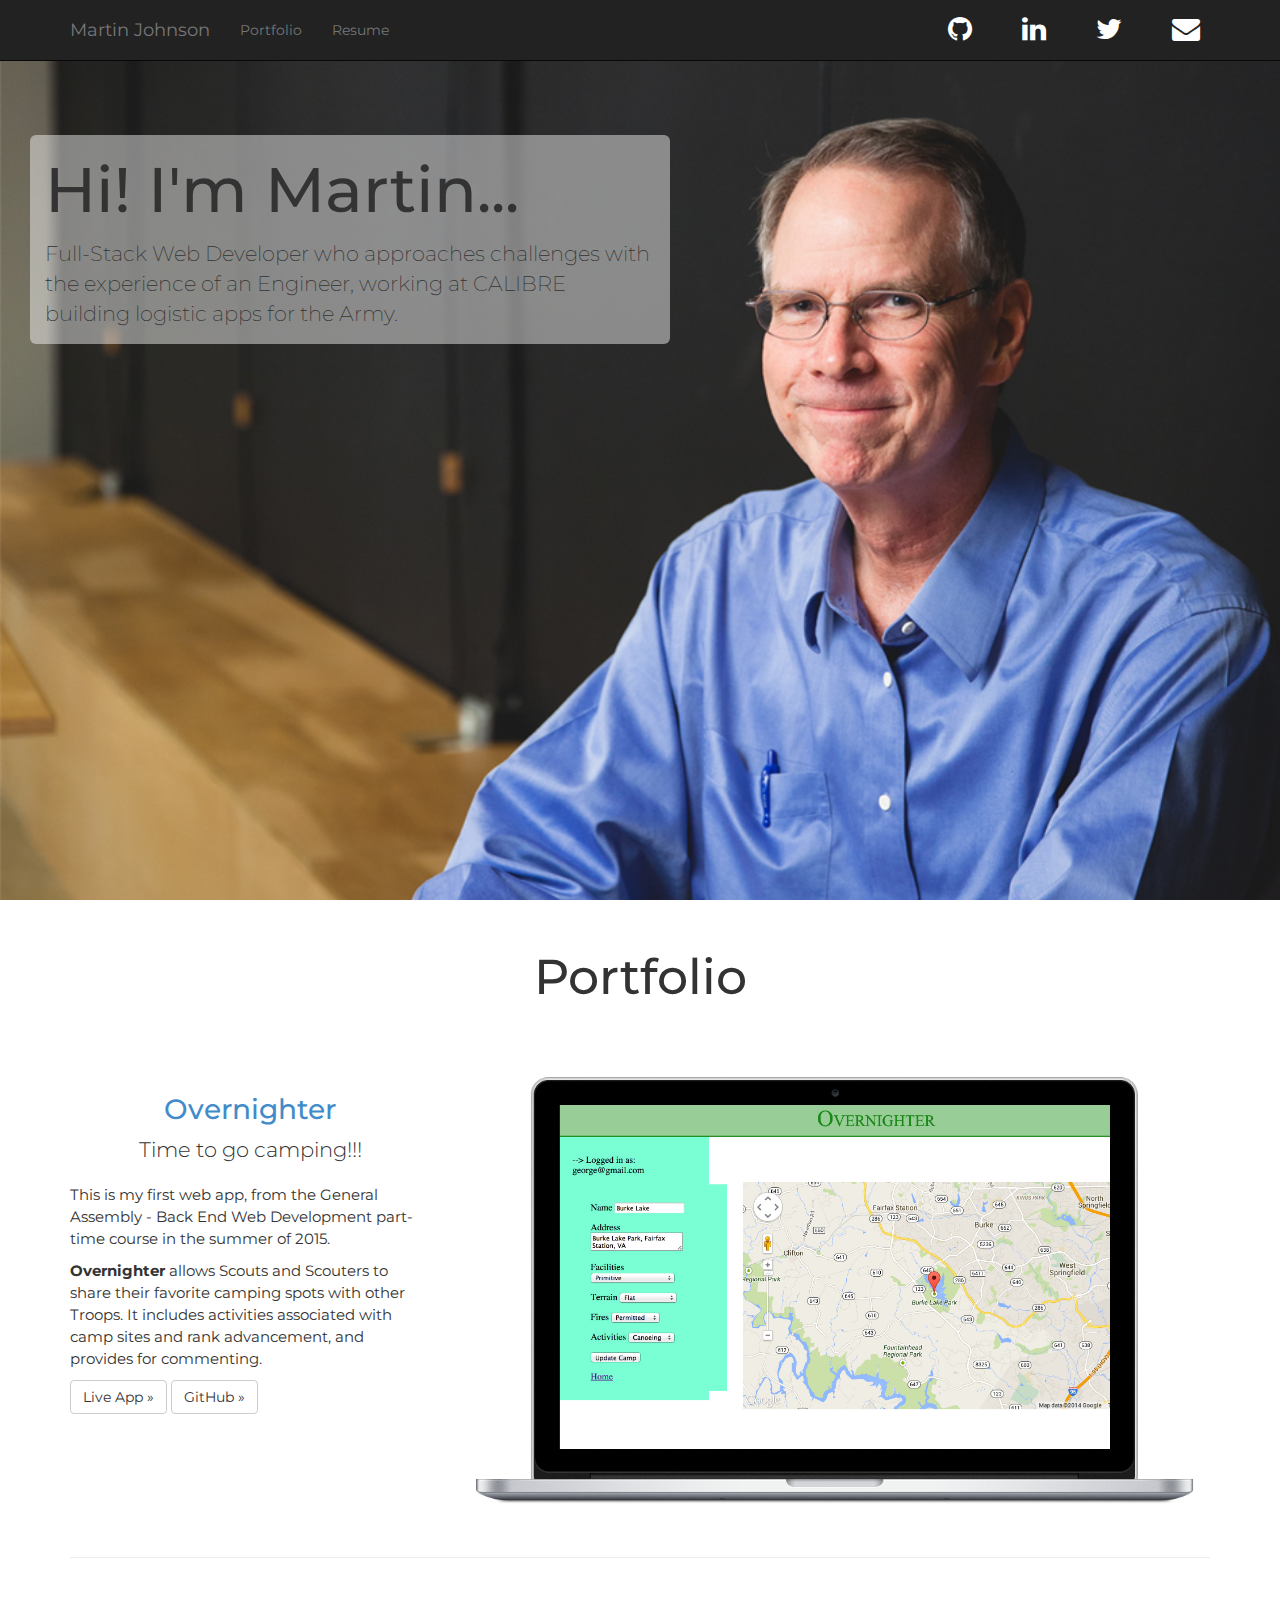
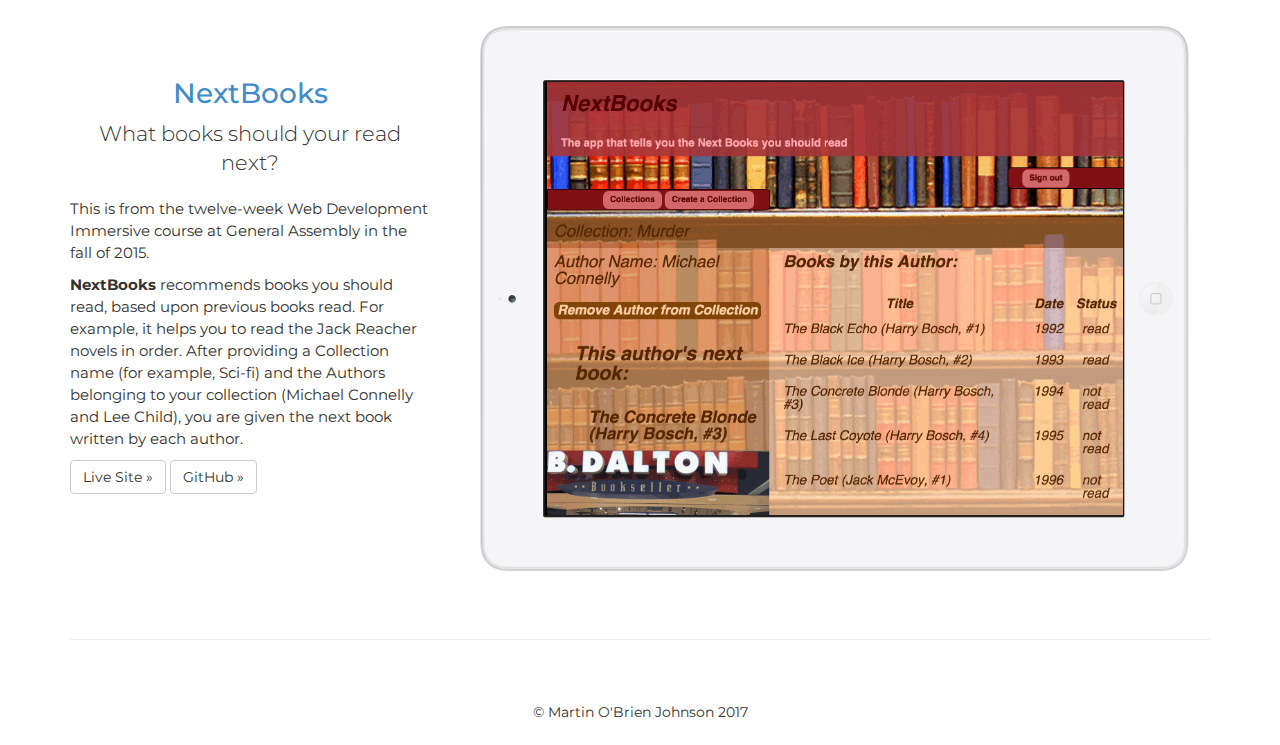
==== index.html @ ce0dc8b3 "Update resume and portfolio content" ====
<!DOCTYPE html>
<html lang="en">
  <head>
    <meta charset="utf-8">
    <meta http-equiv="X-UA-Compatible" content="IE=edge">
    <meta name="viewport" content="width=device-width, initial-scale=1">
    <meta name="description" content="">

    <title>Martin Johnson</title>
    <!-- Bootstrap core CSS -->
    <link href='https://fonts.googleapis.com/css?family=Montserrat' rel='stylesheet' type='text/css'>
    <link href="css/bootstrap.min.css" rel="stylesheet">
    <link href="css/style.css" rel="stylesheet">
    <link href="https://maxcdn.bootstrapcdn.com/font-awesome/4.1.0/css/font-awesome.min.css" rel="stylesheet">
    <!-- mfixx scalar graphics for icons -->
    <link rel="stylesheet" href="css/font-mfizz.css">
    <link rel="shortcut icon" href="favicon.ico">
    <!-- device-mockups to see renders on different devices -->
    <link rel="stylesheet" type="text/css" href="device-mockups/device-mockups.css" />
  </head>

  <body data-spy="scroll" data-target=".navbar">

    <!-- navbar  -->
    <div class="navbar navbar-inverse navbar-fixed-top" role="navigation">
      <div class="container">
        <div class="navbar-header">
          <button type="button" class="navbar-toggle" data-toggle="collapse" data-target=".navbar-collapse">
            <span class="sr-only">Toggle navigation</span>
            <span class="icon-bar"></span>
            <span class="icon-bar"></span>
          </button>
          <a data-scroll class="navbar-brand" href="#jumbotron">Martin Johnson</a>
        </div>

        <div class="navbar-collapse collapse">
          <ul class="nav navbar-nav portfolio-nav">
            <li><a data-scroll href="#portfolio">Portfolio</a></li>
            <li><a target="_blank" href="img/MartinJohnsonResume.pdf">Resume</a></li>
          </ul>

          <ul class="nav navbar-nav navbar-right">
            <li>
              <a class="contact-link" target="_blank" href="https://github.com/mobjohnson"><i class="fa fa-github fa-inverse fa-2x"></i></a>
            </li>
            <li>
              <a class="contact-link" target="_blank" href="https://www.linkedin.com/in/mobjohnson"><i class="fa fa-linkedin fa-inverse fa-2x"></i></a>
            </li>
            <li>
              <a class="contact-link" target="_blank" href="https://twitter.com/mobjohnson"><i class="fa fa-twitter fa-inverse fa-2x"></i></a>
            </li>
            <li>
              <a class="contact-link" href="mailto:mobjohnson@gmail.com"><i class="fa fa-envelope fa-inverse fa-2x"></i></a>
            </li>
          </ul>
        </div><!--/.navbar-collapse -->
      </div>
    </div>

    <!-- Large blurb at start -->
    <!-- full format version -->
    <div class="jumbotron" id="jumbotron">
      <div id="intro-text" class="brand-statement container">
        <h1>Hi! I'm Martin...</h1>
        <p></p>
        <p>
          Full-Stack Web Developer who approaches challenges with the experience of an Engineer, working at CALIBRE building logistic apps for the Army.
        </p>
      </div>
    </div>

    <!-- mobile version -->
    <div class="container mobile-header">
      <div class="row">
        <div class="col-md-12">
          <img src="img/MartinJohnson-0450.jpg" class="img-circle mobile-headshot">
          <p>
            Full-Stack Web Developer who approaches challenges with the experience of an Engineer, working at CALIBRE building logistic apps for the Army.
          </p>
        </div>
      </div>
    </div>

    <!-- portfolios -->
    <div class="container portfolio" id="portfolio" name="portfolio">
      <h2>Portfolio</h2>
        <br>
        <br>
      <!-- First Project -->
    <div class="row">
      <div class="col-md-4">
        <br>
        <h3><a target="_blank" href="https://limitless-mesa-2451.herokuapp.com">Overnighter</a></h3>
          <p class="lead">
            Time to go camping!!!
          </p>
          <div class="project-description">
            <p>
              This is my first web app, from the General Assembly - Back End Web Development part-time course in the summer of 2015.
            </p>
            <p>
              <strong>Overnighter</strong> allows Scouts and Scouters to share their favorite camping spots with other Troops. It includes activities associated with camp sites and rank advancement, and provides for commenting.
            </p>
          </div>
          <p>
            <a class="btn btn-default" target="_blank" href="https://limitless-mesa-2451.herokuapp.com" role="button">Live App &raquo;</a>
            <a class="btn btn-default" target="_blank" href="https://github.com/mobjohnson/Overnighter_app" role="button">GitHub &raquo;</a>
          </p>
      </div>

      <div class="col-md-8">
        <div class="device-mockup macbook overnighter">
            <div class="device">
                <div class="screen">
                </div>
            </div>
        </div>
      </div>
    </div>

    <br>
    <hr>
    <br>

    <!-- Second Project -->
 
    <div class="row">
      <div class="col-md-4">
        <br>
        <br>
        <br>
        <h3><a target="_blank" href="https://secure-shore-2618.herokuapp.com">NextBooks</a></h3>
          <p class="lead">
            What books should your read next?
          </p>
          <div class="project-description">
            <p>
              This is from the twelve-week Web Development Immersive course at General Assembly in the fall of 2015.
            </p>
            <p>
              <strong>NextBooks</strong> recommends books you should read, based upon previous books read. For example, it helps you to read the Jack Reacher novels in order. After providing a Collection name (for example, Sci-fi) and the Authors belonging to your collection (Michael Connelly and Lee Child), you are given the next book written by each author.
            </p>
          </div>
          <p>
            <a class="btn btn-default" target="_blank" href="https://secure-shore-2618.herokuapp.com" role="button">Live Site &raquo;</a>
            <a class="btn btn-default" target="_blank" href="https://github.com/mobjohnson/next-books" role="button">GitHub &raquo;</a>
          </p>
      </div>


      <!-- Blank -->
      <div class="col-md-2"></div>

      <div class="col-md-8">
        <div id="cafe-mapper" class="device-mockup ipad white landscape nextbooks">
            <div class="device">
                <div id="nextbooks-ipad" class="screen">
                </div>
            </div>
        </div>
      </div>
    </div>


    <br>
    <hr>
    <br>



    <!-- Sumter County GIS and Ruby for Good -->
    
    <!-- About Me -->


    <div>
      <footer>
        <p>&copy; Martin O'Brien Johnson 2017</p>
      </footer>
    </div><!--- /.container -->


    <!-- Bootstrap core JavaScript
    ================================================== -->
    <!-- Placed at the end of the document so the pages load faster -->
    <script src="https://ajax.googleapis.com/ajax/libs/jquery/1.11.1/jquery.min.js"></script>
    <script src="js/bootstrap.min.js"></script>
    <script src="js/smooth-scroll.min.js"></script>
    <script>smoothScroll.init();</script>

    <!-- Google Analytics script -->
    <script>
      (function(i,s,o,g,r,a,m){i['GoogleAnalyticsObject']=r;i[r]=i[r]||function(){
      (i[r].q=i[r].q||[]).push(arguments)},i[r].l=1*new Date();a=s.createElement(o),
      m=s.getElementsByTagName(o)[0];a.async=1;a.src=g;m.parentNode.insertBefore(a,m)
      })(window,document,'script','//www.google-analytics.com/analytics.js','ga');

      ga('create', 'UA-53240282-1', 'auto');
      ga('send', 'pageview');

      var seconds = 5000;
      var step = 0;
      var limit = 5;

    </script>
  </body>
</html>
---- css/style.css ----
body, html {
  height: 100%;
}

body {
  font-family: 'Montserrat', sans-serif;
  position: relative;
}

h2 {
  font-size: 3.5em;
  text-align: center;
}

h3 {
  font-size: 2em;
  text-align: center;
}

figcaption {
  text-align: center;
}

footer {
  margin: 2%;
  text-align: center;
}

.bio {
  font-size: 1.1em;
  padding: 5%;
}

.brand-statement {
  background-color: #fff;
  background-color: rgba(255,255,255,0.45);
  border-radius: 6px;
  position: absolute;
  top: 15%;
  width: 50%;
}

.col-md-4 img {
  display: block;
  margin: 0 auto;
  width: auto;
  height: 175px;
}

.currently-learning {
  opacity: 0.5;
  padding: 10%;
}

.portfolio .lead {
  text-align: center;
}

.project-description {
  font-size: 1.1em;
}

.congressional-macbook .screen {
  background-image: url("../img/congressional-macbook.png");
}

.mappetize-iphone .screen {
  background-image: url("../img/mappetize-iphone.jpg");
}

.mappetize-macbook .screen {
  background-image: url("../img/mappetize-macbook.jpg");
}

.nextbooks .screen {
  background-image: url("../img/nextbooks-ipad4.png");
}


.overnighter .screen {
  background-image: url("../img/overnighter-macbook.jpg");
}

.skills, .portfolio, .about-me {
  padding-top: 60px;
  margin-top: -60px;
}

.fa {
  margin: 0 10px;
}

.fa:hover{
  color: #4099ff;
}

.jumbotron {
  background-image: url("../img/martin-johnson-winner.png");
  /*background-position: right;

  width: 100%;
  background-repeat: no-repeat;
  float: right;*/
  /*left: 20%;*/
  background-size: cover;
  height: 100%;
}

.mobile-header {
  display: none;
}


.nav {
  padding: 0;
}

.navbar-brand, .portfolio-nav > li {
  margin: 5px 0;
}

.portfolio-pic {
  height: 250px;
  margin: 0 auto;
  width: 90%;
}

.portfolio-pic:hover {
  opacity: 0.85;
}

.screen {
  background-size: cover;
}

.skills {
  margin-bottom: 7%;
}

.skills .col-md-3 {
  text-align: center;
}

/* LANGUAGE ICONS */
.skills i{
  font-size: 10em;
}


@media all and (max-width: 600px) {
    .jumbotron {
        display: none;
    }

    .mobile-headshot {
      margin: 25% auto 10% auto;
      width: 90%;
    }

    .mobile-header {
      display: block;
      text-align: center;
    }

}
---- css/font-mfizz.css ----
/*
 * Font Mfizz v1.2
 * Copyright 2013 Mfizz Inc, Joe Lauer
 * MIT License
 *
 * Project: http://mfizz.com/oss/font-mfizz
 *
 * The font designed for technology and software geeks representing programming
 * languages, operating systems, software engineering, and technology. 
 *
 * Mfizz Inc
 * Web: http://mfizz.com/
 * Twitter: http://twitter.com/mfizz_inc
 * 
 * Joe Lauer
 * Web: http://lauer.bz/
 * Twitter: http://twitter.com/jjlauer
 */

@font-face {
  font-family: "FontMfizz";
  src: url("font-mfizz.eot");
  src: url("font-mfizz.eot?#iefix") format("embedded-opentype"),
       url("font-mfizz.woff") format("woff"),
       url("font-mfizz.ttf") format("truetype"),
       url("font-mfizz.svg#font-mfizz") format("svg");
  font-weight: normal;
  font-style: normal;
}

.icon-microscope:before,
.icon-cplusplus:before,
.icon-wireless:before,
.icon-fire-alt:before,
.icon-mobile-device:before,
.icon-objc:before,
.icon-redhat:before,
.icon-freebsd:before,
.icon-heroku:before,
.icon-python:before,
.icon-java:before,
.icon-satellite:before,
.icon-debian:before,
.icon-grails:before,
.icon-c:before,
.icon-postgres:before,
.icon-database-alt2:before,
.icon-raspberrypi:before,
.icon-nginx:before,
.icon-ruby-on-rails:before,
.icon-redis:before,
.icon-scala:before,
.icon-gnome:before,
.icon-perl:before,
.icon-mysql:before,
.icon-fedora:before,
.icon-ghost:before,
.icon-google:before,
.icon-netbsd:before,
.icon-aws:before,
.icon-bomb:before,
.icon-looking:before,
.icon-ruby:before,
.icon-mysql-alt:before,
.icon-playframework-alt:before,
.icon-osx:before,
.icon-database:before,
.icon-database-alt:before,
.icon-shell:before,
.icon-script:before,
.icon-antenna:before,
.icon-coffee-bean:before,
.icon-scala-alt:before,
.icon-platter:before,
.icon-java-duke:before,
.icon-iphone:before,
.icon-script-alt:before,
.icon-google-alt:before,
.icon-haskell:before,
.icon-mariadb:before,
.icon-phone-retro:before,
.icon-phone-alt:before,
.icon-csharp:before,
.icon-php:before,
.icon-postgres-alt:before,
.icon-html:before,
.icon-mfizz:before,
.icon-apache:before,
.icon-hadoop:before,
.icon-ruby-on-rails-alt:before,
.icon-mobile-phone-broadcast:before,
.icon-css:before,
.icon-playframework:before,
.icon-clojure:before,
.icon-mobile-phone-alt:before,
.icon-suse:before,
.icon-java-bold:before,
.icon-nginx-alt:before,
.icon-nginx-alt2:before,
.icon-linux-mint:before,
.icon-dreamhost:before,
.icon-blackberry:before,
.icon-javascript:before,
.icon-ubuntu:before,
.icon-php-alt:before,
.icon-centos:before,
.icon-nodejs:before,
.icon-splatter:before,
.icon-3dprint:before,
.icon-line-graph:before,
.icon-cassandra:before,
.icon-solaris:before,
.icon-jetty:before,
.icon-tomcat:before,
.icon-oracle:before,
.icon-oracle-alt:before,
.icon-mssql:before,
.icon-google-developers:before,
.icon-google-code:before,
.icon-kde:before,
.icon-grails-alt:before {
  font-family: "FontMfizz";
  font-style: normal;
  font-weight: normal;
  font-variant: normal;
  text-transform: none;
  line-height: 1;
  -webkit-font-smoothing: antialiased;
  display: inline-block;
  text-decoration: inherit;
}

.icon-microscope:before { content: "\f100"; }
.icon-cplusplus:before { content: "\f101"; }
.icon-wireless:before { content: "\f102"; }
.icon-fire-alt:before { content: "\f103"; }
.icon-mobile-device:before { content: "\f104"; }
.icon-objc:before { content: "\f105"; }
.icon-redhat:before { content: "\f106"; }
.icon-freebsd:before { content: "\f107"; }
.icon-heroku:before { content: "\f108"; }
.icon-python:before { content: "\f109"; }
.icon-java:before { content: "\f10a"; }
.icon-satellite:before { content: "\f10b"; }
.icon-debian:before { content: "\f10c"; }
.icon-grails:before { content: "\f10d"; }
.icon-c:before { content: "\f10e"; }
.icon-postgres:before { content: "\f10f"; }
.icon-database-alt2:before { content: "\f110"; }
.icon-raspberrypi:before { content: "\f111"; }
.icon-nginx:before { content: "\f112"; }
.icon-ruby-on-rails:before { content: "\f113"; }
.icon-redis:before { content: "\f114"; }
.icon-scala:before { content: "\f115"; }
.icon-gnome:before { content: "\f116"; }
.icon-perl:before { content: "\f117"; }
.icon-mysql:before { content: "\f118"; }
.icon-fedora:before { content: "\f119"; }
.icon-ghost:before { content: "\f11a"; }
.icon-google:before { content: "\f11b"; }
.icon-netbsd:before { content: "\f11c"; }
.icon-aws:before { content: "\f11d"; }
.icon-bomb:before { content: "\f11e"; }
.icon-looking:before { content: "\f11f"; }
.icon-ruby:before { content: "\f120"; }
.icon-mysql-alt:before { content: "\f121"; }
.icon-playframework-alt:before { content: "\f122"; }
.icon-osx:before { content: "\f123"; }
.icon-database:before { content: "\f124"; }
.icon-database-alt:before { content: "\f125"; }
.icon-shell:before { content: "\f126"; }
.icon-script:before { content: "\f127"; }
.icon-antenna:before { content: "\f128"; }
.icon-coffee-bean:before { content: "\f129"; }
.icon-scala-alt:before { content: "\f12a"; }
.icon-platter:before { content: "\f12b"; }
.icon-java-duke:before { content: "\f12c"; }
.icon-iphone:before { content: "\f12d"; }
.icon-script-alt:before { content: "\f12e"; }
.icon-google-alt:before { content: "\f12f"; }
.icon-haskell:before { content: "\f130"; }
.icon-mariadb:before { content: "\f131"; }
.icon-phone-retro:before { content: "\f132"; }
.icon-phone-alt:before { content: "\f133"; }
.icon-csharp:before { content: "\f134"; }
.icon-php:before { content: "\f135"; }
.icon-postgres-alt:before { content: "\f136"; }
.icon-html:before { content: "\f137"; }
.icon-mfizz:before { content: "\f138"; }
.icon-apache:before { content: "\f139"; }
.icon-hadoop:before { content: "\f13a"; }
.icon-ruby-on-rails-alt:before { content: "\f13b"; }
.icon-mobile-phone-broadcast:before { content: "\f13c"; }
.icon-css:before { content: "\f13d"; }
.icon-playframework:before { content: "\f13e"; }
.icon-clojure:before { content: "\f13f"; }
.icon-mobile-phone-alt:before { content: "\f140"; }
.icon-suse:before { content: "\f141"; }
.icon-java-bold:before { content: "\f142"; }
.icon-nginx-alt:before { content: "\f143"; }
.icon-nginx-alt2:before { content: "\f144"; }
.icon-linux-mint:before { content: "\f145"; }
.icon-dreamhost:before { content: "\f146"; }
.icon-blackberry:before { content: "\f147"; }
.icon-javascript:before { content: "\f148"; }
.icon-ubuntu:before { content: "\f149"; }
.icon-php-alt:before { content: "\f14a"; }
.icon-centos:before { content: "\f14b"; }
.icon-nodejs:before { content: "\f14c"; }
.icon-splatter:before { content: "\f14d"; }
.icon-3dprint:before { content: "\f14e"; }
.icon-line-graph:before { content: "\f14f"; }
.icon-cassandra:before { content: "\f150"; }
.icon-solaris:before { content: "\f151"; }
.icon-jetty:before { content: "\f152"; }
.icon-tomcat:before { content: "\f153"; }
.icon-oracle:before { content: "\f154"; }
.icon-oracle-alt:before { content: "\f155"; }
.icon-mssql:before { content: "\f156"; }
.icon-google-developers:before { content: "\f157"; }
.icon-google-code:before { content: "\f158"; }
.icon-kde:before { content: "\f159"; }
.icon-grails-alt:before { content: "\f15a"; }

/* These classes only added to fix FontFamily to display FontMfizz during debug/inspection */
.icon-osx,
.icon-bomb,
.icon-mobile-phone-broadcast,
.icon-objc,
.icon-nginx-alt2,
.icon-mysql,
.icon-phone-retro,
.icon-netbsd,
.icon-mobile-device,
.icon-ruby-on-rails,
.icon-phone-alt,
.icon-line-graph,
.icon-postgres,
.icon-playframework,
.icon-python,
.icon-ruby-on-rails-alt,
.icon-nginx,
.icon-database-alt2,
.icon-google-alt,
.icon-microscope,
.icon-blackberry,
.icon-dreamhost,
.icon-google,
.icon-centos,
.icon-kde,
.icon-csharp,
.icon-scala,
.icon-redis,
.icon-looking,
.icon-database-alt,
.icon-javascript,
.icon-postgres-alt,
.icon-linux-mint,
.icon-ubuntu,
.icon-apache,
.icon-script-alt,
.icon-mssql,
.icon-c,
.icon-gnome,
.icon-java-duke,
.icon-scala-alt,
.icon-clojure,
.icon-oracle-alt,
.icon-redhat,
.icon-haskell,
.icon-3dprint,
.icon-mariadb,
.icon-java,
.icon-script,
.icon-cplusplus,
.icon-jetty,
.icon-perl,
.icon-heroku,
.icon-nginx-alt,
.icon-iphone,
.icon-splatter,
.icon-shell,
.icon-mysql-alt,
.icon-wireless,
.icon-ruby,
.icon-playframework-alt,
.icon-raspberrypi,
.icon-suse,
.icon-nodejs,
.icon-java-bold,
.icon-google-developers,
.icon-mobile-phone-alt,
.icon-grails-alt,
.icon-coffee-bean,
.icon-cassandra,
.icon-google-code,
.icon-fedora,
.icon-antenna,
.icon-hadoop,
.icon-solaris,
.icon-html,
.icon-css,
.icon-satellite,
.icon-aws,
.icon-mfizz,
.icon-php,
.icon-debian,
.icon-ghost,
.icon-php-alt,
.icon-tomcat,
.icon-database,
.icon-grails,
.icon-freebsd,
.icon-oracle,
.icon-fire-alt,
.icon-platter{
  font-family: "FontMfizz";
}
---- device-mockups/device-mockups.css ----
/*
 *	HTML5 Device Mockups
 *
 *	By:
 *		Tomi Hiltunen
 *		tomi@mitakuuluu.fi
 *		http://fi.linkedin.com/in/tomihiltunen/
 *		
 *		Angelos Arnis
 *		http://fi.linkedin.com/in/angelosarnis/
 *
 *	Inluded in this package:
 *		- iPhone5 (black/white, portrait/landscape)
 *		- iPad2 (black/white, portrait/landscape)
 *		- iMac
 *		- MacBook Pro (retina model)
 *		- Nexus 7
 *		- Lumia 920
 *		- Microsoft Surface
 *		- Galaxy S3
 */

 /* GENERAL STYLE */

.device-mockup {
	position: relative;
	width: 100%;
	padding-bottom: 61.775701%;
}

	.device-mockup > .device {
		position: absolute;
		top: 0; bottom: 0; left: 0; right: 0;
		width: 100%; height: 100%;
		background-size: 100% 100%;
		background-repeat: no-repeat;
		background-image: url("macbook/macbook.png");
	}

		.device-mockup > .device > .screen {
			position: absolute;
			top:    11.0438729%;
			bottom: 14.6747352%;
			left:   13.364486%;
			right:  13.364486%;
			overflow: hidden;
		}

		.device-mockup > .device > .button {
			position: absolute;
			top: 0; left: 0;
			display: none;
			overflow: hidden;
			border-radius: 100%;
			-webkit-border-radius: 100%;
			-moz-border-radius: 100%;
			cursor: pointer;
		}
                

/* DEVICES */


/* iMac */
.device-mockup.imac {
	padding-bottom: 81.230769%;
}

.device-mockup.imac > .device {
	background-image: url("imac/imac.png");
}

.device-mockup.imac > .device > .screen {
	top: 8.20707071%; bottom: 31.6919192%; left: 6.61538462%; right: 6.61538462%;
}


/* MacBook Pro */
.device-mockup.macbook {
	padding-bottom: 61.775701%;
}

.device-mockup.macbook > .device {
	background-image: url("macbook/macbook.png");
}

.device-mockup.macbook > .device > .screen {
	top: 11.0438729%; bottom: 14.6747352%; left: 13.364486%; right: 13.364486%;
}


/* iPhone5 */
.device-mockup.iphone5,
.device-mockup.iphone5.portrait {
	padding-bottom: 200.477897%;
}

.device-mockup.iphone5.landscape {
	padding-bottom: 49.9701136%;
}

.device-mockup.iphone5 > .device,
.device-mockup.iphone5.black > .device,
.device-mockup.iphone5.portrait.black > .device {
	background-image: url("iphone5/iphone5_port_black.png");
}

.device-mockup.iphone5.landscape > .device,
.device-mockup.iphone5.landscape.black > .device {
	background-image: url("iphone5/iphone5_land_black.png");
}

.device-mockup.iphone5.white > .device,
.device-mockup.iphone5.portrait.white > .device {
	background-image: url("iphone5/iphone5_port_white.png");
}

.device-mockup.iphone5.landscape.white > .device {
	background-image: url("iphone5/iphone5_land_white.png");
}

.device-mockup.iphone5 > .device > .screen,
.device-mockup.iphone5.portrait > .device > .screen {
	top: 16.28%; bottom: 16.28%; left: 11.77%; right: 11.77%;
}

.device-mockup.iphone5.landscape > .device > .screen {
	top: 11.722488%; bottom: 11.722488%; left: 16.0191273%; right: 16.0191273%;
}

.device-mockup.iphone5 > .device > .button,
.device-mockup.iphone5.portrait > .device > .button {
	display: block;
	top: 86.3%; bottom: 5.5%; left:  42%; right: 42%;
}

.device-mockup.iphone5.landscape > .device > .button {
	display: block;
	top: 42%; bottom: 42%; left:  86.4%; right: 5.1%;
}


/* iPad */
.device-mockup.ipad,
.device-mockup.ipad.portrait {
	padding-bottom: 128.406276%;
}

.device-mockup.ipad.landscape {
	padding-bottom: 79.9086758%;
}

.device-mockup.ipad > .device,
.device-mockup.ipad.black > .device,
.device-mockup.ipad.portrait.black > .device {
	background-image: url("ipad/ipad_port_black.png");
}

.device-mockup.ipad.white > .device,
.device-mockup.ipad.portrait.white > .device {
	background-image: url("ipad/ipad_port_white.png");
}

.device-mockup.ipad.landscape > .device,
.device-mockup.ipad.landscape.black > .device {
	background-image: url("ipad/ipad_land_black.png");
}

.device-mockup.ipad.landscape.white > .device {
	background-image: url("ipad/ipad_land_white.png");
}

.device-mockup.ipad > .device > .screen,
.device-mockup.ipad.portrait > .device > .screen {
	top: 12.025723%; bottom: 12.154341%; left: 13.45995%; right: 13.45995%;
}

.device-mockup.ipad.landscape > .device > .screen {
	top: 13.87755102%; bottom: 13.87755102%; left: 11.5459883%; right: 11.5459883%;
}

.device-mockup.ipad > .device > .button,
.device-mockup.ipad.portrait > .device > .button {
	display: block;
	top: 90.2%; bottom: 5.5%; left: 47.3%; right: 47.3%;
}

.device-mockup.ipad.landscape > .device > .button {
	display: block;
	top: 47.3%; bottom: 47.3%; left: 90.8%; right: 4.9%;
}


/* Galaxy S3 */
.device-mockup.s3,
.device-mockup.s3.portrait {
	padding-bottom: 178.787879%;
}

.device-mockup.s3.landscape {
	padding-bottom: 55.9322034%;
}

.device-mockup.s3 > .device,
.device-mockup.s3.black > .device,
.device-mockup.s3.portrait.black > .device {
	background-image: url("galaxy_s3/s3_port_black.png");
}

.device-mockup.s3.landscape > .device,
.device-mockup.s3.landscape.black > .device {
	background-image: url("galaxy_s3/s3_land_black.png");
}

.device-mockup.s3.white > .device,
.device-mockup.s3.portrait.white > .device {
	background-image: url("galaxy_s3/s3_port_white.png");
}

.device-mockup.s3.landscape.white > .device {
	background-image: url("galaxy_s3/s3_land_white.png");
}

.device-mockup.s3 > .device > .screen,
.device-mockup.s3.portrait > .device > .screen {
	top: 12.3728814%; bottom: 15.5367232%; left: 13.8383838%; right: 13.8383838%;
}

.device-mockup.s3.landscape > .device > .screen {
	top: 13.8383838%; bottom: 13.8383838%; left: 12.3728814%; right: 15.5367232%;
}


/* Lumia 920 */
.device-mockup.lumia920,
.device-mockup.lumia920.portrait {
	padding-bottom: 172.796353%;
}

.device-mockup.lumia920.landscape {
	padding-bottom: 56.3330381%;
}

.device-mockup.lumia920 > .device,
.device-mockup.lumia920.portrait > .device {
	background-image: url("lumia920/lumia920_port.png");
}

.device-mockup.lumia920.landscape > .device {
	background-image: url("lumia920/lumia920_land.png");
}
.device-mockup.lumia920 > .device > .screen,
.device-mockup.lumia920.portrait > .device > .screen {
	top: 10.6420405%; bottom: 18.9973615%; left: 13.5258359%; right: 13.5258359%;
}

.device-mockup.lumia920.landscape > .device > .screen {
	top: 12.2641509%; bottom: 12.2641509%; left: 10.5403012%; right: 18.6005314%;
}


/* Nexus 7 */
.device-mockup.nexus7,
.device-mockup.nexus7.portrait {
	padding-bottom: 156.521739%;
}

.device-mockup.nexus7.landscape {
	padding-bottom: 63.6678201%;
}

.device-mockup.nexus7 > .device,
.device-mockup.nexus7.portrait > .device {
	background-image: url("nexus7/nexus7_port.png");
}

.device-mockup.nexus7.landscape > .device {
	background-image: url("nexus7/nexus7_land.png");
}

.device-mockup.nexus7 > .device > .screen,
.device-mockup.nexus7.portrait > .device > .screen {
	top: 13.1365741%; bottom: 12.7893519%; left: 13.7681159%; right: 13.7681159%;
}

.device-mockup.nexus7.landscape > .device > .screen {
	top: 13.7681159%; bottom: 13.7681159%; left: 13.0911188%; right: 13.0911188%;
}


/* Microsoft Surface */
.device-mockup.surface,
.device-mockup.surface.landscape {
	padding-bottom: 64.7584973%;
}

.device-mockup.surface > .device,
.device-mockup.surface.landscape > .device {
	background-image: url("surface/surface.png");
}

.device-mockup.surface > .device > .screen,
.device-mockup.surface.landscape > .device > .screen {
	top: 14.5488029%; bottom: 14.9171271%; left: 9.36195587%; right: 9.36195587%;
}
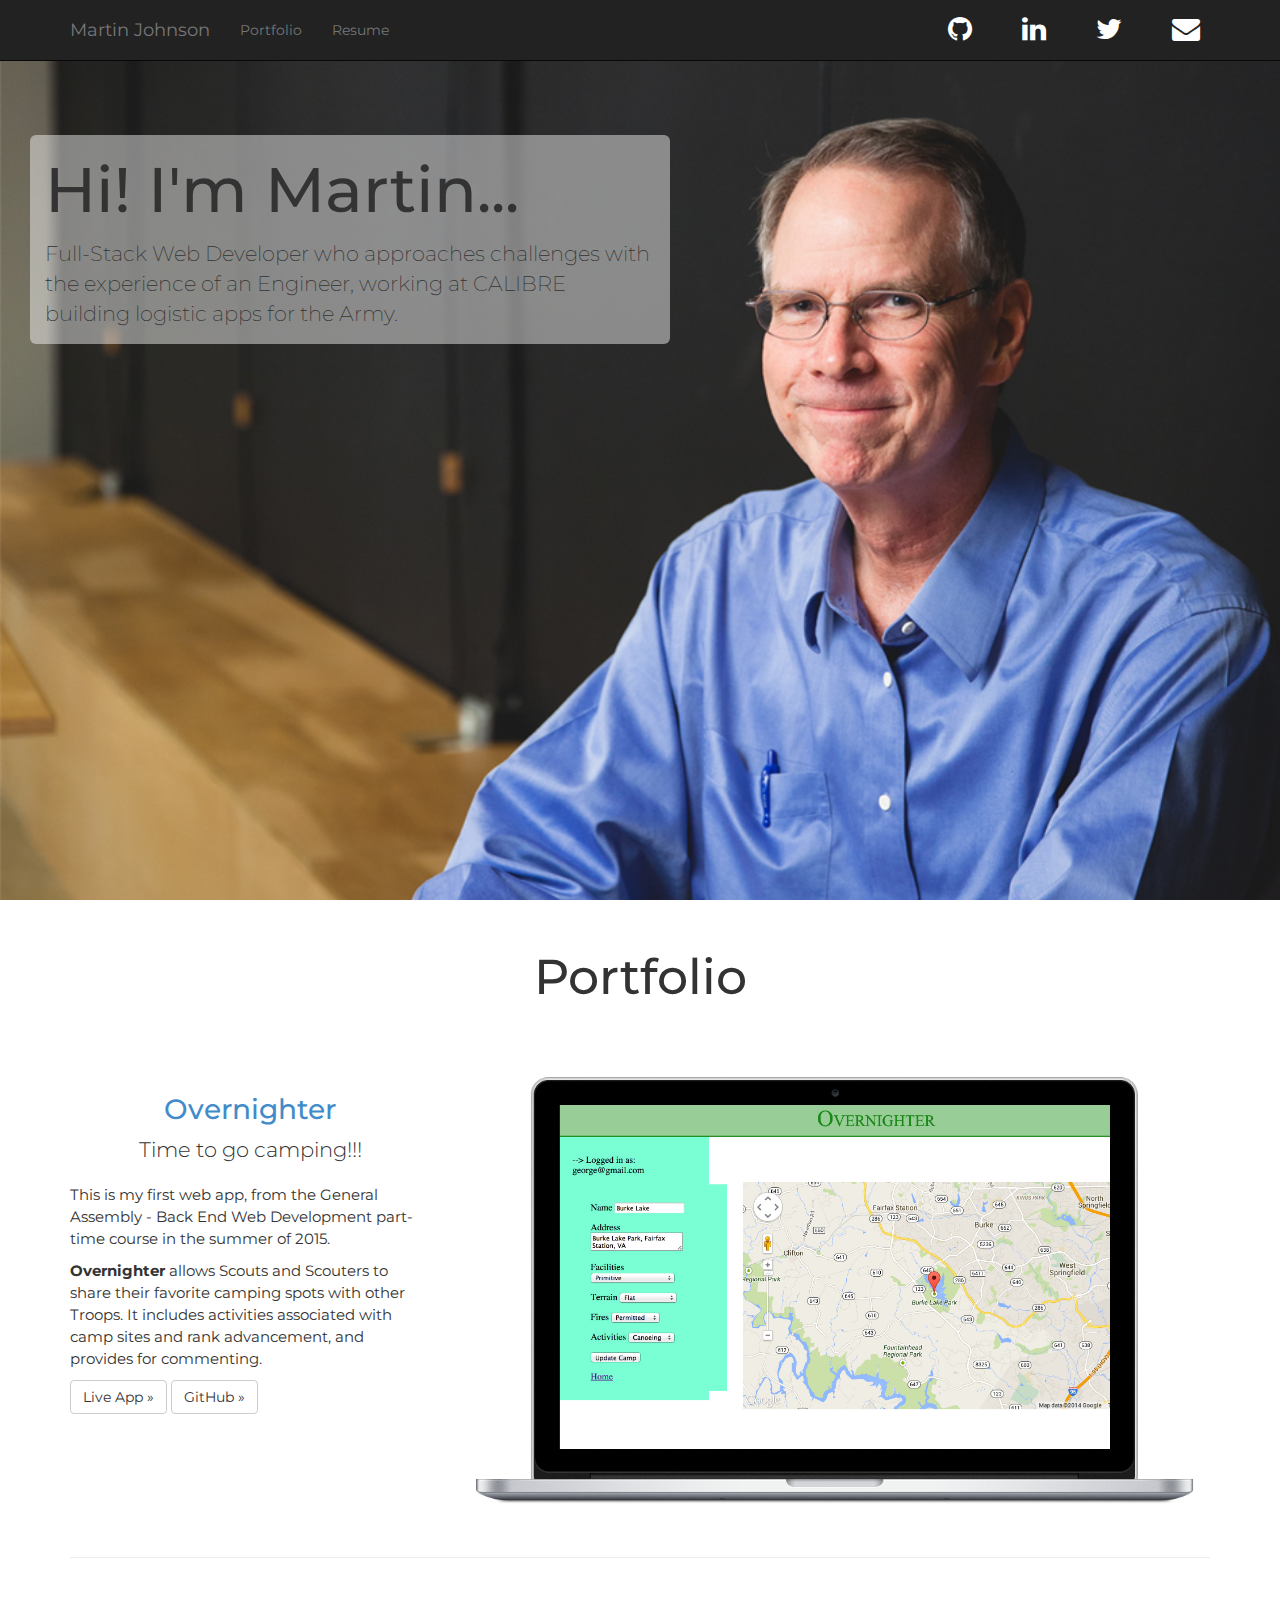
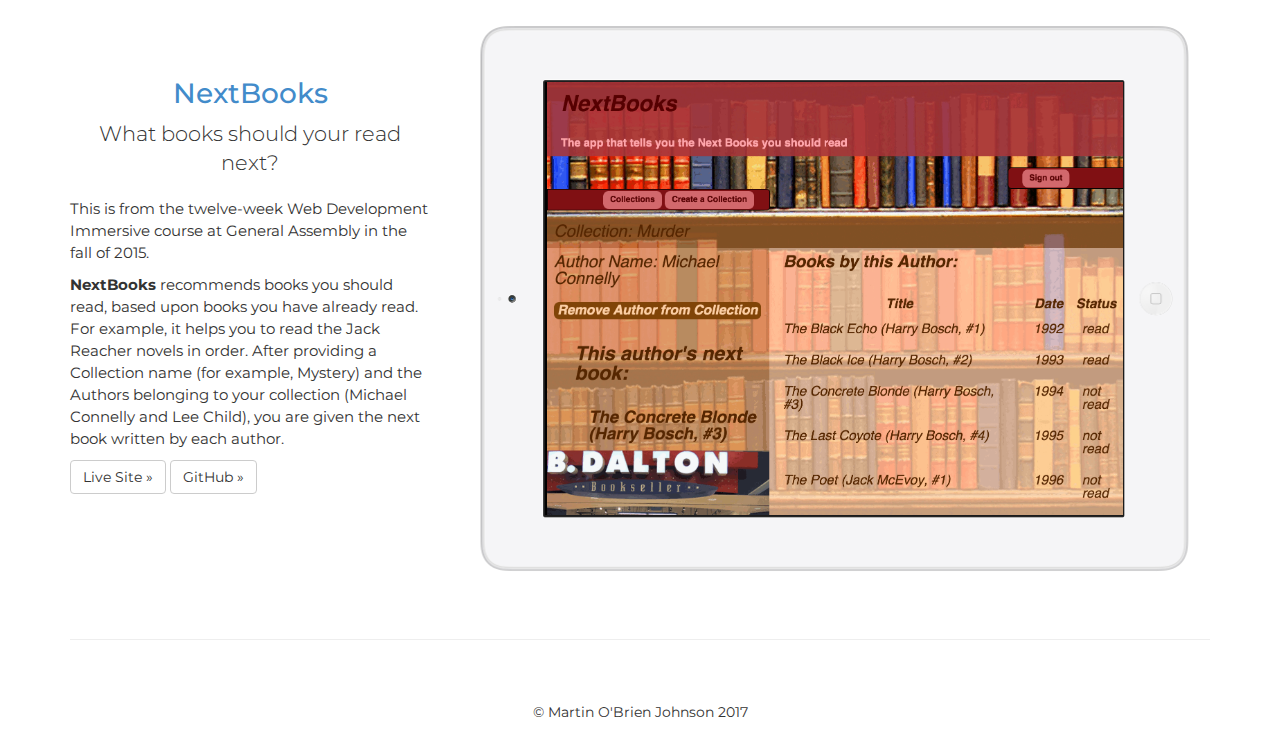
==== commit 15859007: "Update Nextbooks description" ====
--- a/index.html
+++ b/index.html
@@ -139,7 +139,7 @@
               This is from the twelve-week Web Development Immersive course at General Assembly in the fall of 2015.
             </p>
             <p>
-              <strong>NextBooks</strong> recommends books you should read, based upon previous books read. For example, it helps you to read the Jack Reacher novels in order. After providing a Collection name (for example, Sci-fi) and the Authors belonging to your collection (Michael Connelly and Lee Child), you are given the next book written by each author.
+              <strong>NextBooks</strong> recommends books you should read, based upon books you have already read. For example, it helps you to read the Jack Reacher novels in order. After providing a Collection name (for example, Mystery) and the Authors belonging to your collection (Michael Connelly and Lee Child), you are given the next book written by each author.
             </p>
           </div>
           <p>
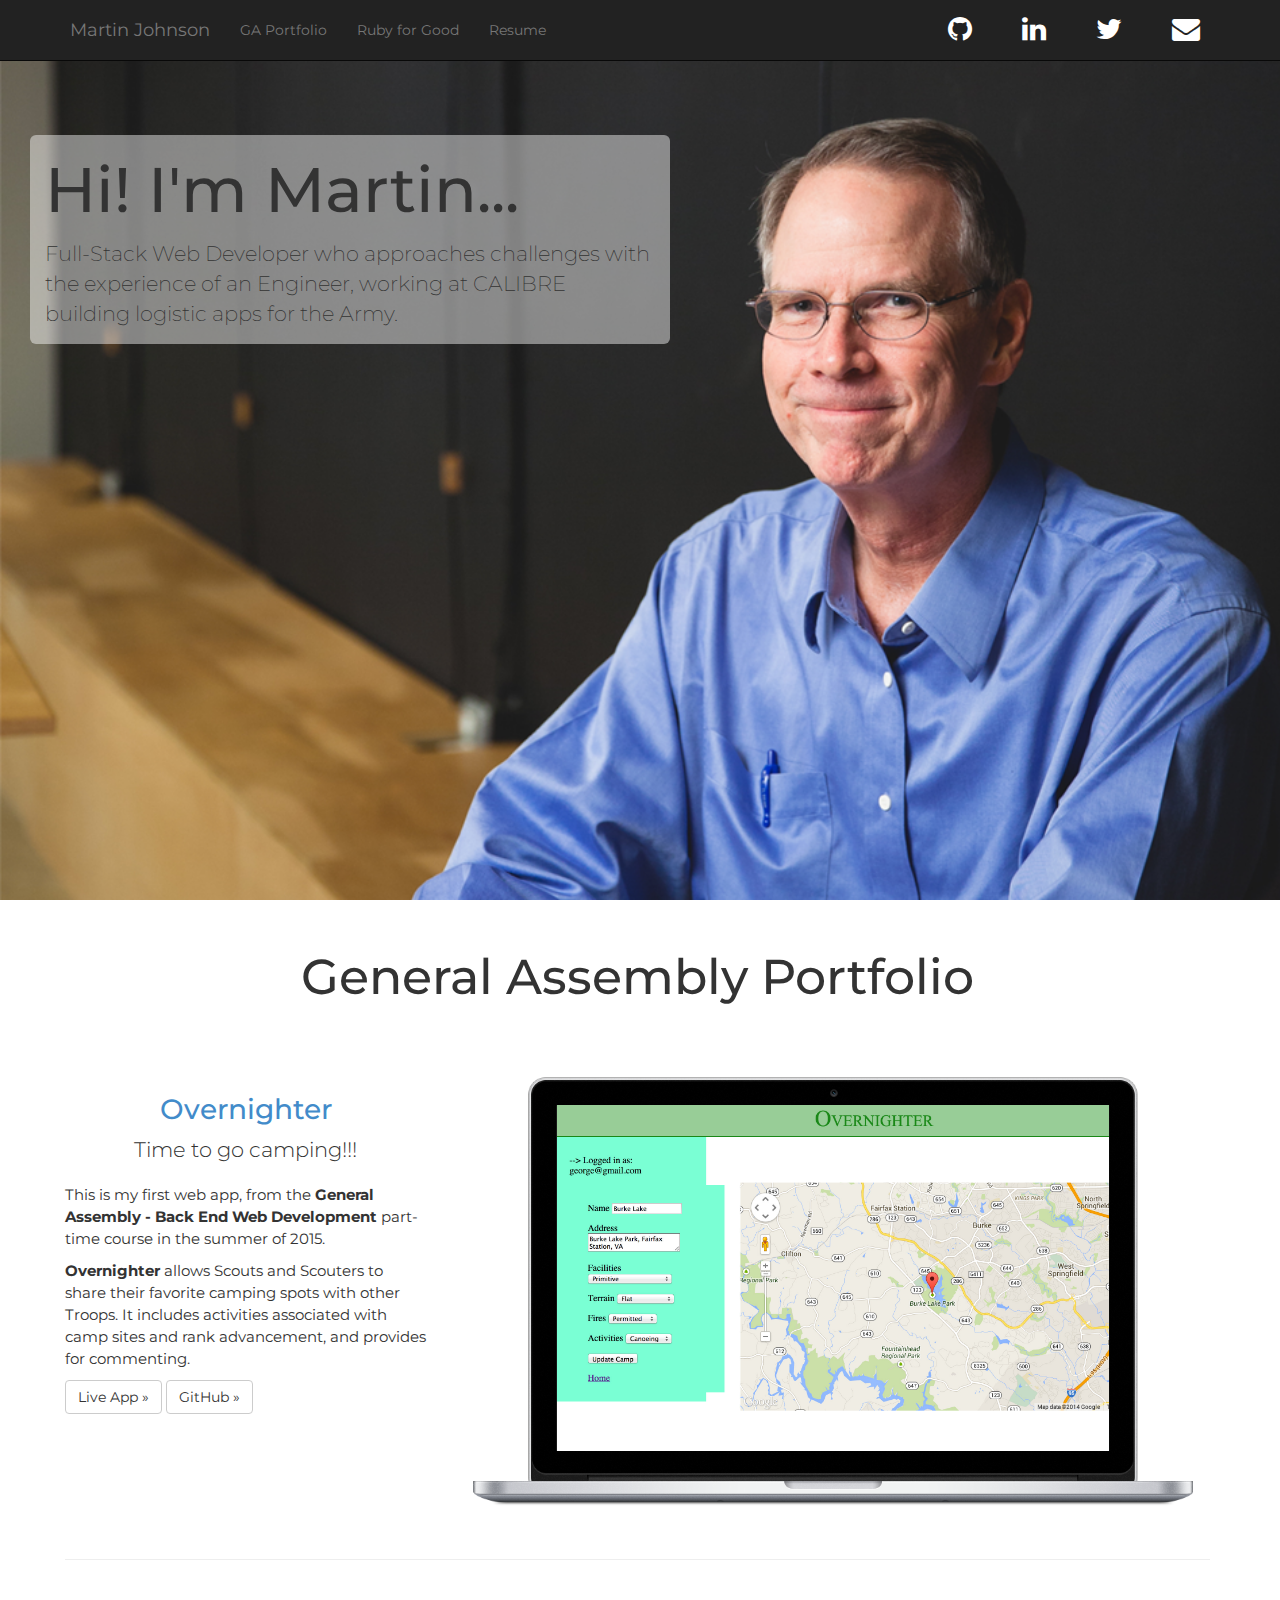
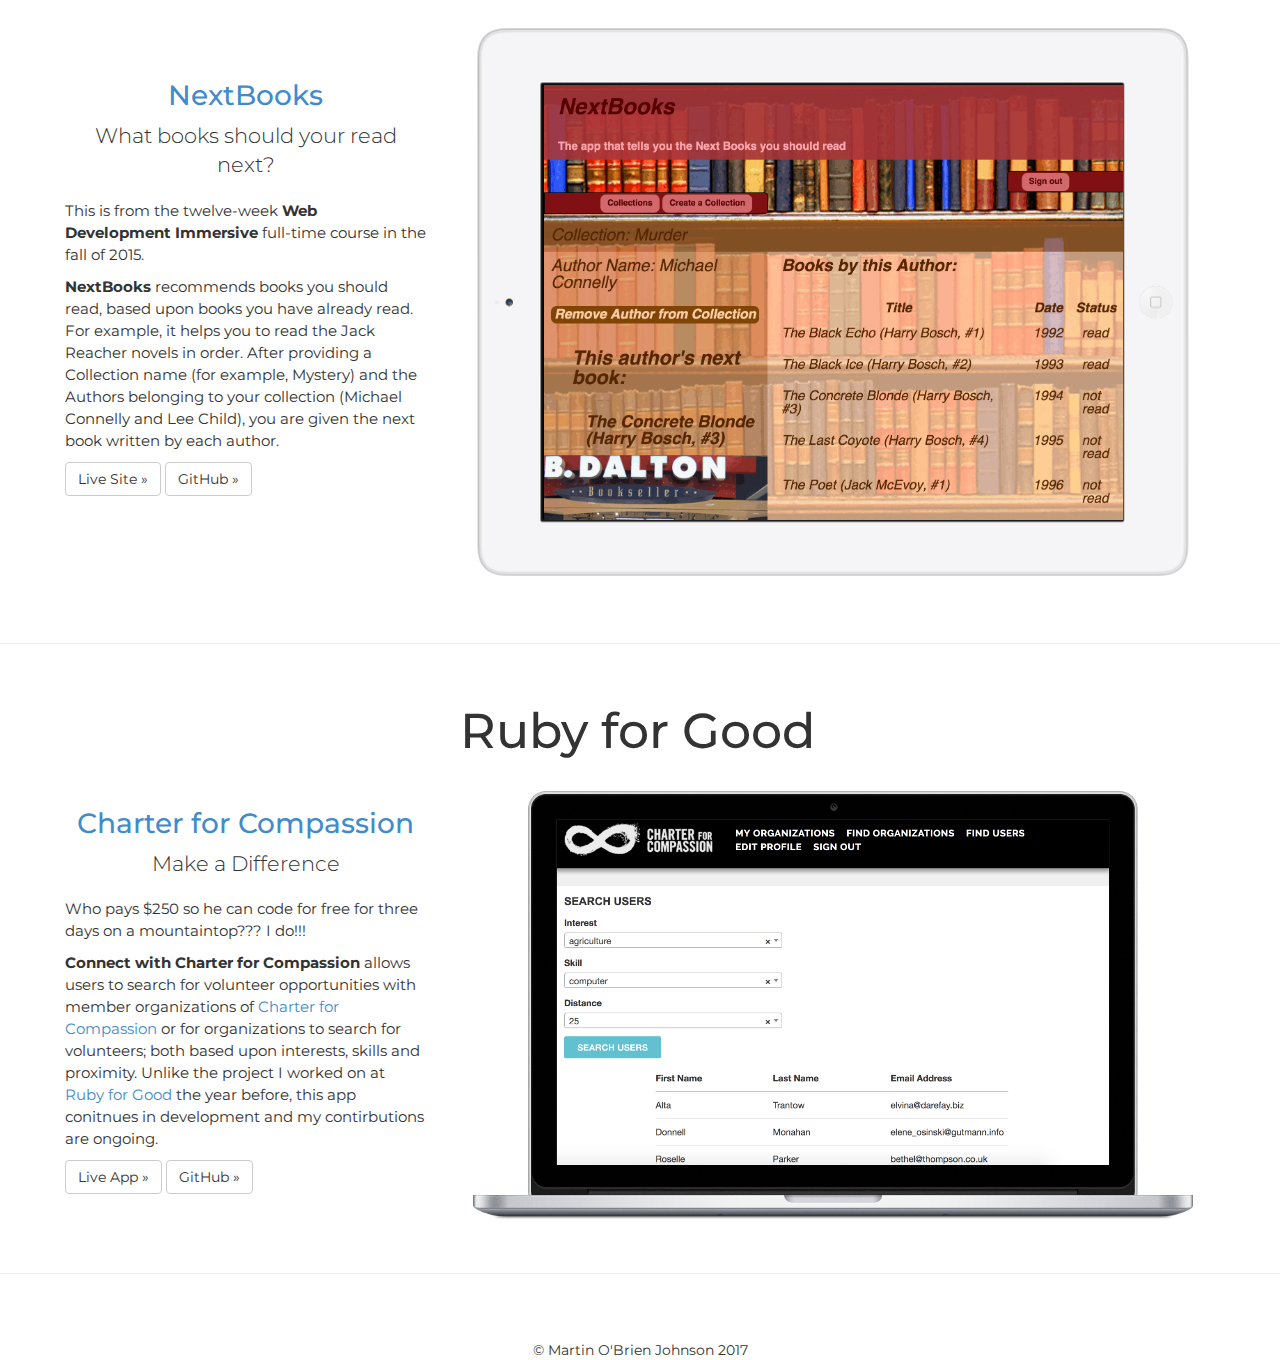
==== commit 479d0664: "Add Ruby For Good" ====
--- a/index.html
+++ b/index.html
@@ -36,7 +36,8 @@
 
         <div class="navbar-collapse collapse">
           <ul class="nav navbar-nav portfolio-nav">
-            <li><a data-scroll href="#portfolio">Portfolio</a></li>
+            <li><a data-scroll href="#portfolio">GA Portfolio</a></li>
+            <li><a data-scroll href="#ruby-for-good">Ruby for Good</a></li>
             <li><a target="_blank" href="img/MartinJohnsonResume.pdf">Resume</a></li>
           </ul>
 
@@ -82,86 +83,127 @@
       </div>
     </div>
 
-    <!-- portfolios -->
+    <!-- GA portfolio -->
     <div class="container portfolio" id="portfolio" name="portfolio">
-      <h2>Portfolio</h2>
-        <br>
-        <br>
-      <!-- First Project -->
-    <div class="row">
-      <div class="col-md-4">
-        <br>
-        <h3><a target="_blank" href="https://limitless-mesa-2451.herokuapp.com">Overnighter</a></h3>
-          <p class="lead">
-            Time to go camping!!!
-          </p>
-          <div class="project-description">
+      <h2>General Assembly Portfolio</h2>
+      <br>
+      <br>
+        <!-- First Project -->
+      <div class="row">
+        <div class="col-md-4">
+          <br>
+          <h3><a target="_blank" href="https://limitless-mesa-2451.herokuapp.com">Overnighter</a></h3>
+            <p class="lead">
+              Time to go camping!!!
+            </p>
+            <div class="project-description">
+              <p>
+                This is my first web app, from the <strong>General Assembly - Back End Web Development</strong> part-time course in the summer of 2015.
+              </p>
+              <p>
+                <strong>Overnighter</strong> allows Scouts and Scouters to share their favorite camping spots with other Troops. It includes activities associated with camp sites and rank advancement, and provides for commenting.
+              </p>
+            </div>
             <p>
-              This is my first web app, from the General Assembly - Back End Web Development part-time course in the summer of 2015.
-            </p>
+              <a class="btn btn-default" target="_blank" href="https://limitless-mesa-2451.herokuapp.com" role="button">Live App &raquo;</a>
+              <a class="btn btn-default" target="_blank" href="https://github.com/mobjohnson/Overnighter_app" role="button">GitHub &raquo;</a>
+            </p>
+        </div>
+
+        <div class="col-md-8">
+          <div class="device-mockup macbook overnighter">
+              <div class="device">
+                  <div class="screen">
+                  </div>
+              </div>
+          </div>
+        </div>
+      </div>
+
+      <br>
+      <hr>
+      <br>
+
+      <!-- Second Project -->
+   
+      <div class="row">
+        <div class="col-md-4">
+          <br>
+          <br>
+          <br>
+          <h3><a target="_blank" href="https://secure-shore-2618.herokuapp.com">NextBooks</a></h3>
+            <p class="lead">
+              What books should your read next?
+            </p>
+            <div class="project-description">
+              <p>
+                This is from the twelve-week <strong>Web Development Immersive</strong> full-time course in the fall of 2015.
+              </p>
+              <p>
+                <strong>NextBooks</strong> recommends books you should read, based upon books you have already read. For example, it helps you to read the Jack Reacher novels in order. After providing a Collection name (for example, Mystery) and the Authors belonging to your collection (Michael Connelly and Lee Child), you are given the next book written by each author.
+              </p>
+            </div>
             <p>
-              <strong>Overnighter</strong> allows Scouts and Scouters to share their favorite camping spots with other Troops. It includes activities associated with camp sites and rank advancement, and provides for commenting.
-            </p>
+              <a class="btn btn-default" target="_blank" href="https://secure-shore-2618.herokuapp.com" role="button">Live Site &raquo;</a>
+              <a class="btn btn-default" target="_blank" href="https://github.com/mobjohnson/next-books" role="button">GitHub &raquo;</a>
+            </p>
+        </div>
+
+
+        <!-- Blank -->
+        <div class="col-md-2"></div>
+
+        <div class="col-md-8">
+          <div id="cafe-mapper" class="device-mockup ipad white landscape nextbooks">
+              <div class="device">
+                  <div id="nextbooks-ipad" class="screen">
+                  </div>
+              </div>
           </div>
-          <p>
-            <a class="btn btn-default" target="_blank" href="https://limitless-mesa-2451.herokuapp.com" role="button">Live App &raquo;</a>
-            <a class="btn btn-default" target="_blank" href="https://github.com/mobjohnson/Overnighter_app" role="button">GitHub &raquo;</a>
-          </p>
-      </div>
-
-      <div class="col-md-8">
-        <div class="device-mockup macbook overnighter">
-            <div class="device">
-                <div class="screen">
-                </div>
+        </div>
+      </div>
+    </div>
+
+    <br>
+    <hr>
+    <br>
+
+    <!-- Ruby for Good -->
+    <div class="container portfolio" id="ruby-for-good" name="ruby-for-good">
+      <h2>Ruby for Good</h2>
+      
+        <!-- Charter fo Compassion -->
+      <div class="row">
+        <div class="col-md-4">
+          <br>
+          <h3><a target="_blank" href="https://limitless-mesa-2451.herokuapp.com">Charter for Compassion</a></h3>
+            <p class="lead">
+              Make a Difference
+            </p>
+            <div class="project-description">
+              <p>
+                Who pays $250 so he can code for free for three days on a mountaintop??? I do!!!
+              </p>
+              <p>
+                <strong>Connect with Charter for Compassion</strong> allows users to search for volunteer opportunities with member organizations of <a href="https://charterforcompassion.org/">Charter for Compassion</a> or for organizations to search for volunteers; both based upon interests, skills and proximity. Unlike the project I worked on at <a href="rubyforgood.org">Ruby for Good</a> the year before, this app conitnues in development and my contirbutions are ongoing.
+              </p>
             </div>
-        </div>
-      </div>
-    </div>
-
-    <br>
-    <hr>
-    <br>
-
-    <!-- Second Project -->
- 
-    <div class="row">
-      <div class="col-md-4">
-        <br>
-        <br>
-        <br>
-        <h3><a target="_blank" href="https://secure-shore-2618.herokuapp.com">NextBooks</a></h3>
-          <p class="lead">
-            What books should your read next?
-          </p>
-          <div class="project-description">
             <p>
-              This is from the twelve-week Web Development Immersive course at General Assembly in the fall of 2015.
-            </p>
-            <p>
-              <strong>NextBooks</strong> recommends books you should read, based upon books you have already read. For example, it helps you to read the Jack Reacher novels in order. After providing a Collection name (for example, Mystery) and the Authors belonging to your collection (Michael Connelly and Lee Child), you are given the next book written by each author.
-            </p>
+              <a class="btn btn-default" target="_blank" href="https://cfc-members.cfapps.io/" role="button">Live App &raquo;</a>
+              <a class="btn btn-default" target="_blank" href="https://github.com/rubyforgood/CharterForCompassion" role="button">GitHub &raquo;</a>
+            </p>
+        </div>
+
+        <div class="col-md-8">
+          <div class="device-mockup macbook charter">
+              <div class="device">
+                  <div class="screen">
+                  </div>
+              </div>
           </div>
-          <p>
-            <a class="btn btn-default" target="_blank" href="https://secure-shore-2618.herokuapp.com" role="button">Live Site &raquo;</a>
-            <a class="btn btn-default" target="_blank" href="https://github.com/mobjohnson/next-books" role="button">GitHub &raquo;</a>
-          </p>
-      </div>
-
-
-      <!-- Blank -->
-      <div class="col-md-2"></div>
-
-      <div class="col-md-8">
-        <div id="cafe-mapper" class="device-mockup ipad white landscape nextbooks">
-            <div class="device">
-                <div id="nextbooks-ipad" class="screen">
-                </div>
-            </div>
-        </div>
-      </div>
-    </div>
-
+        </div>
+      </div>
+    </div>
 
     <br>
     <hr>
--- a/css/style.css
+++ b/css/style.css
@@ -59,7 +59,7 @@
 .project-description {
   font-size: 1.1em;
 }
-
+/*
 .congressional-macbook .screen {
   background-image: url("../img/congressional-macbook.png");
 }
@@ -71,18 +71,22 @@
 .mappetize-macbook .screen {
   background-image: url("../img/mappetize-macbook.jpg");
 }
-
+*/
 .nextbooks .screen {
   background-image: url("../img/nextbooks-ipad4.png");
 }
-
 
 .overnighter .screen {
   background-image: url("../img/overnighter-macbook.jpg");
 }
 
-.skills, .portfolio, .about-me {
+.charter .screen {
+  background-image: url("../img/charter-macbook.png");
+}
+
+.skills, .portfolio, .ruby-for-good, .about-me {
   padding-top: 60px;
+  padding-left: 10px;
   margin-top: -60px;
 }
 
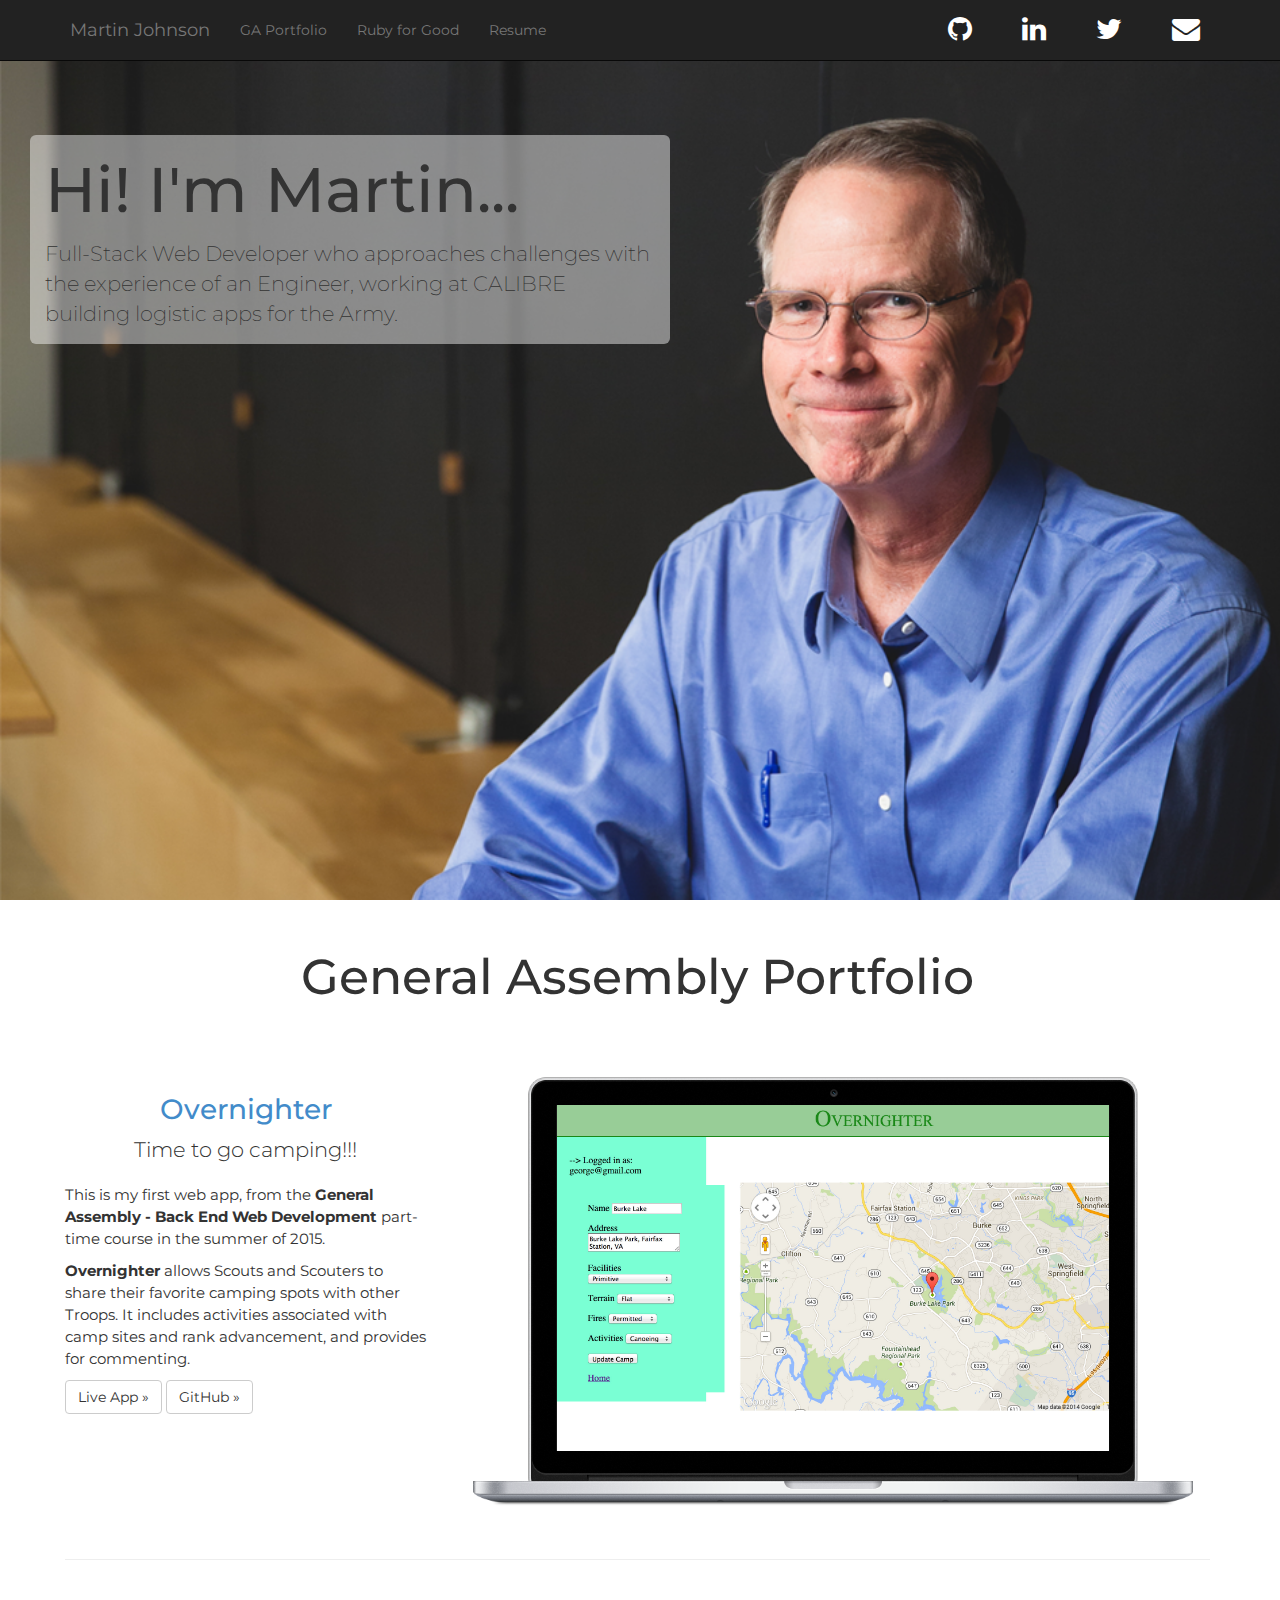
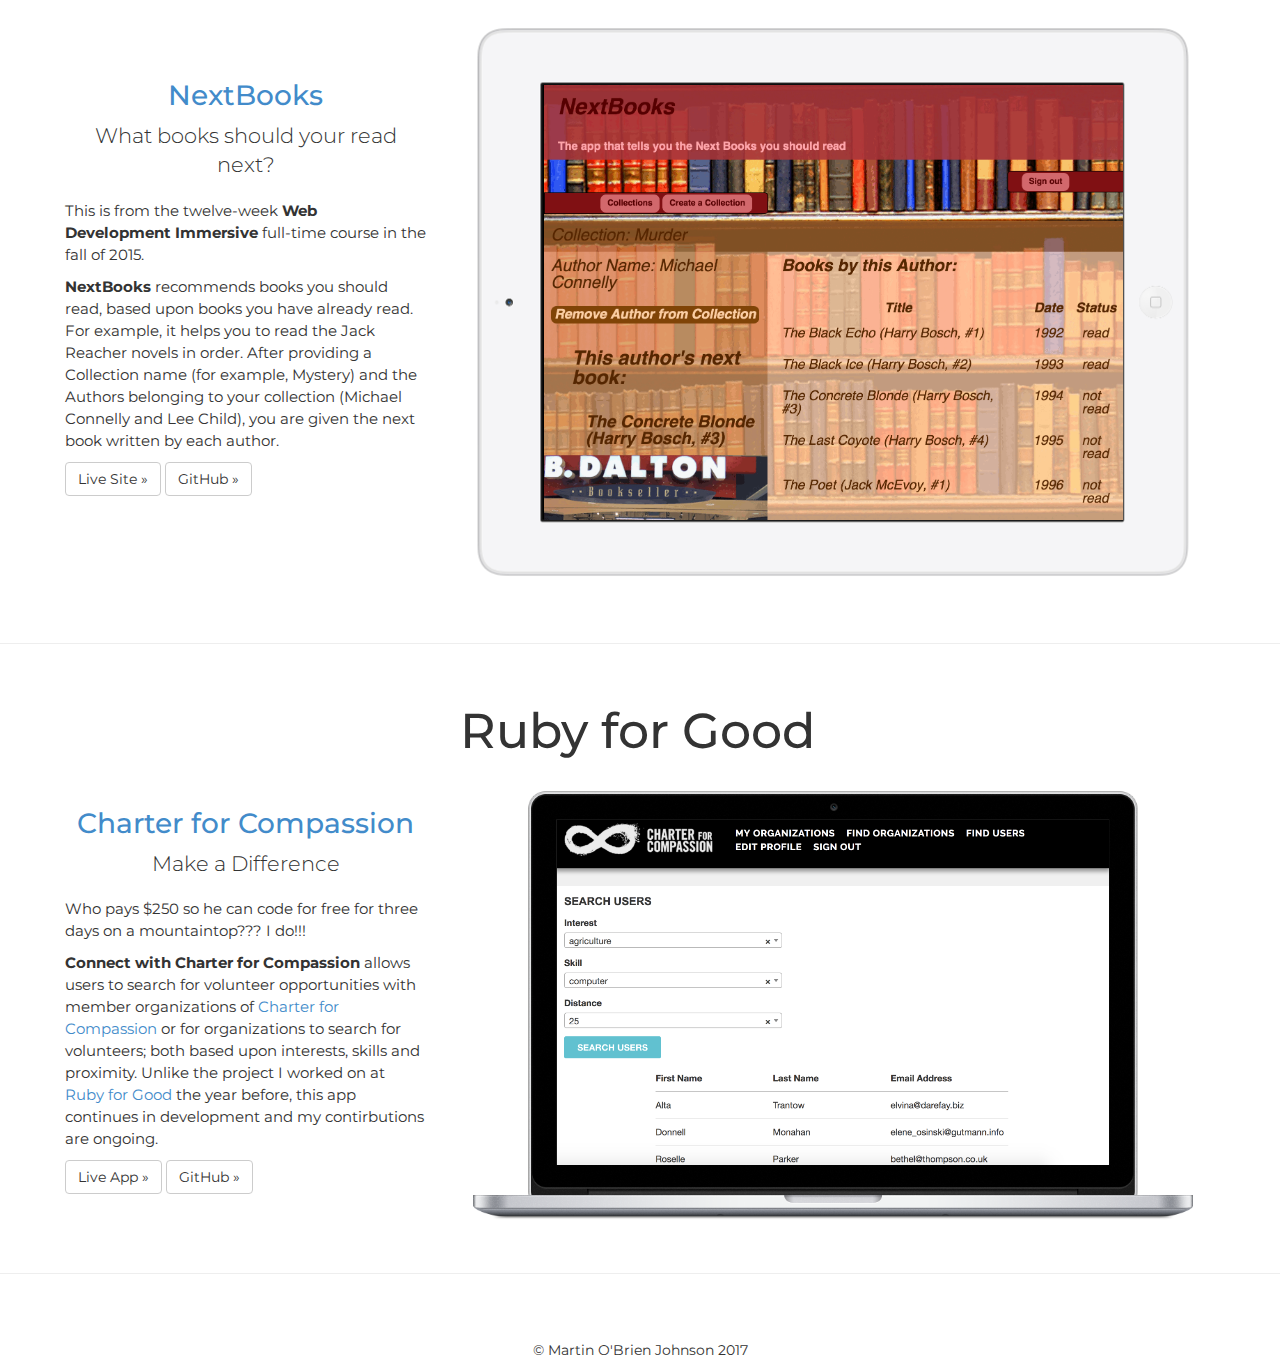
==== commit f97885a9: "Edit description" ====
--- a/index.html
+++ b/index.html
@@ -185,7 +185,7 @@
                 Who pays $250 so he can code for free for three days on a mountaintop??? I do!!!
               </p>
               <p>
-                <strong>Connect with Charter for Compassion</strong> allows users to search for volunteer opportunities with member organizations of <a href="https://charterforcompassion.org/">Charter for Compassion</a> or for organizations to search for volunteers; both based upon interests, skills and proximity. Unlike the project I worked on at <a href="rubyforgood.org">Ruby for Good</a> the year before, this app conitnues in development and my contirbutions are ongoing.
+                <strong>Connect with Charter for Compassion</strong> allows users to search for volunteer opportunities with member organizations of <a href="https://charterforcompassion.org/">Charter for Compassion</a> or for organizations to search for volunteers; both based upon interests, skills and proximity. Unlike the project I worked on at <a href="rubyforgood.org">Ruby for Good</a> the year before, this app continues in development and my contirbutions are ongoing.
               </p>
             </div>
             <p>
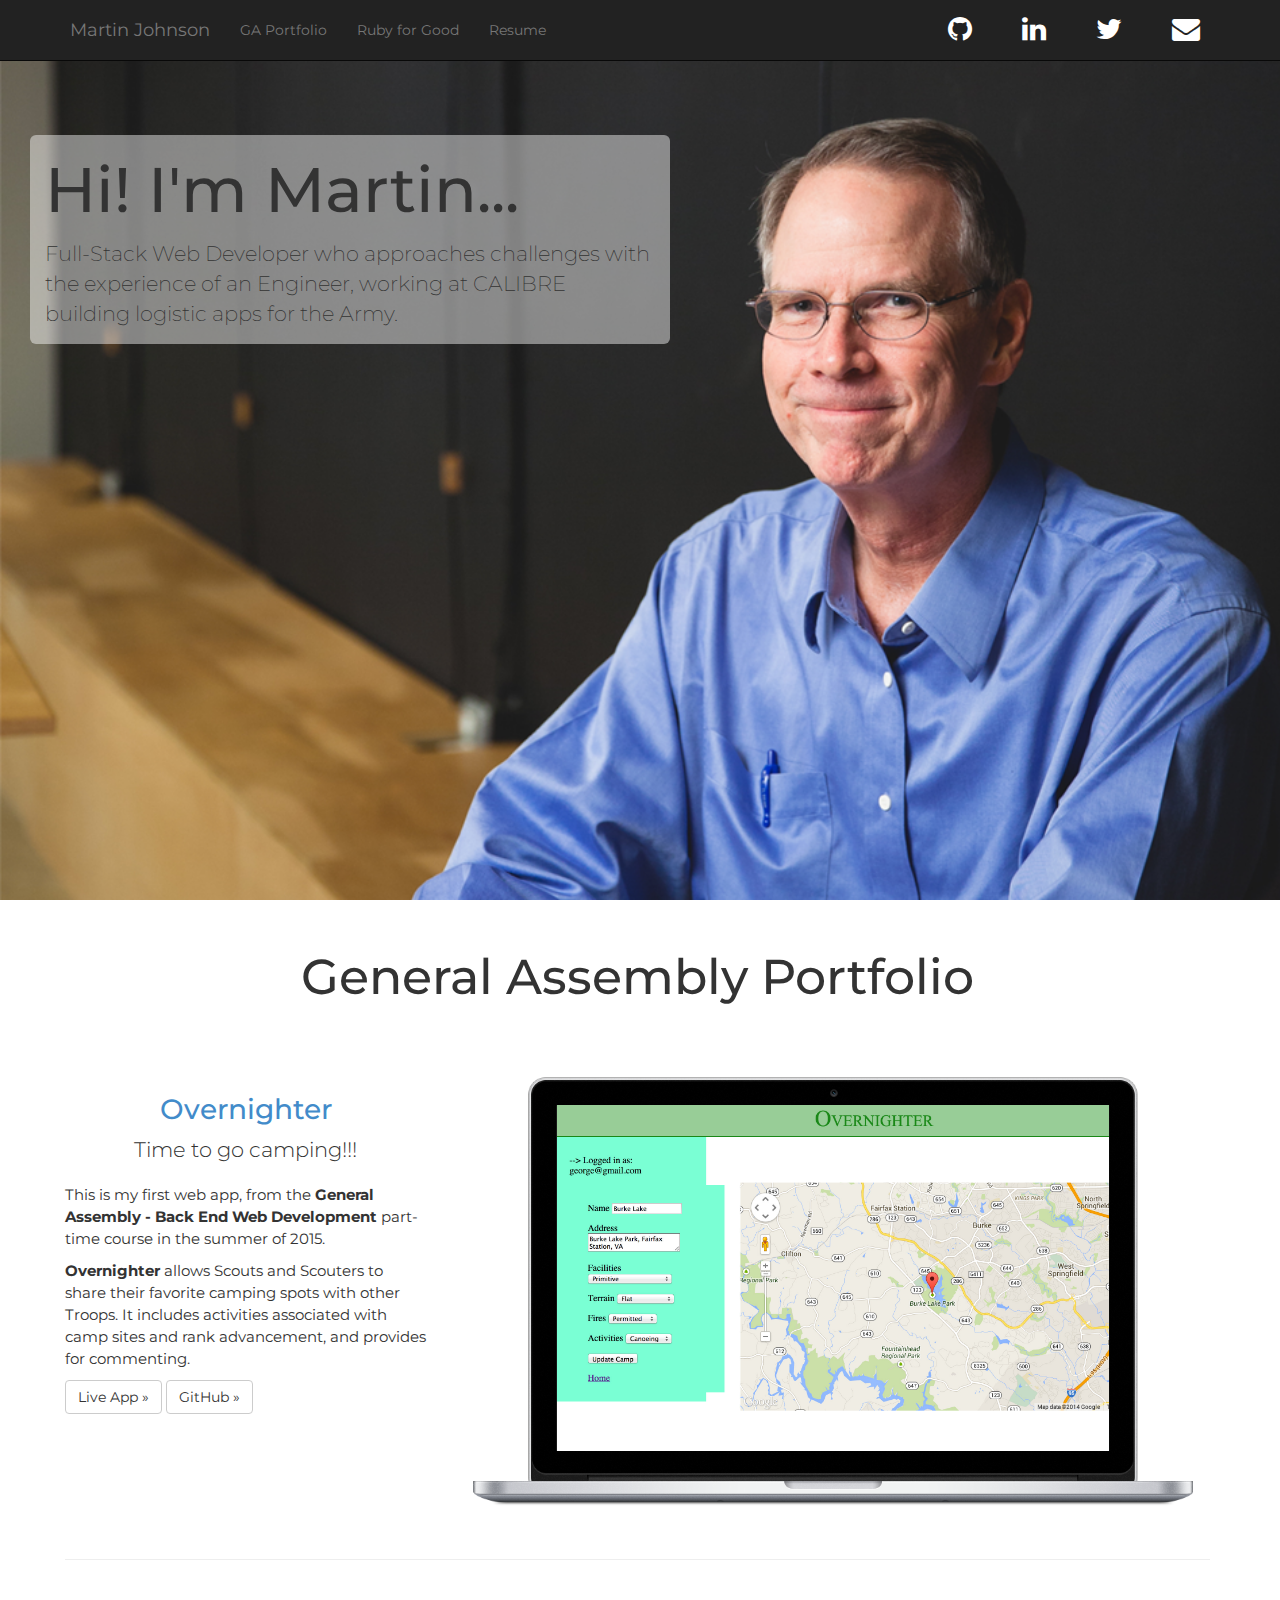
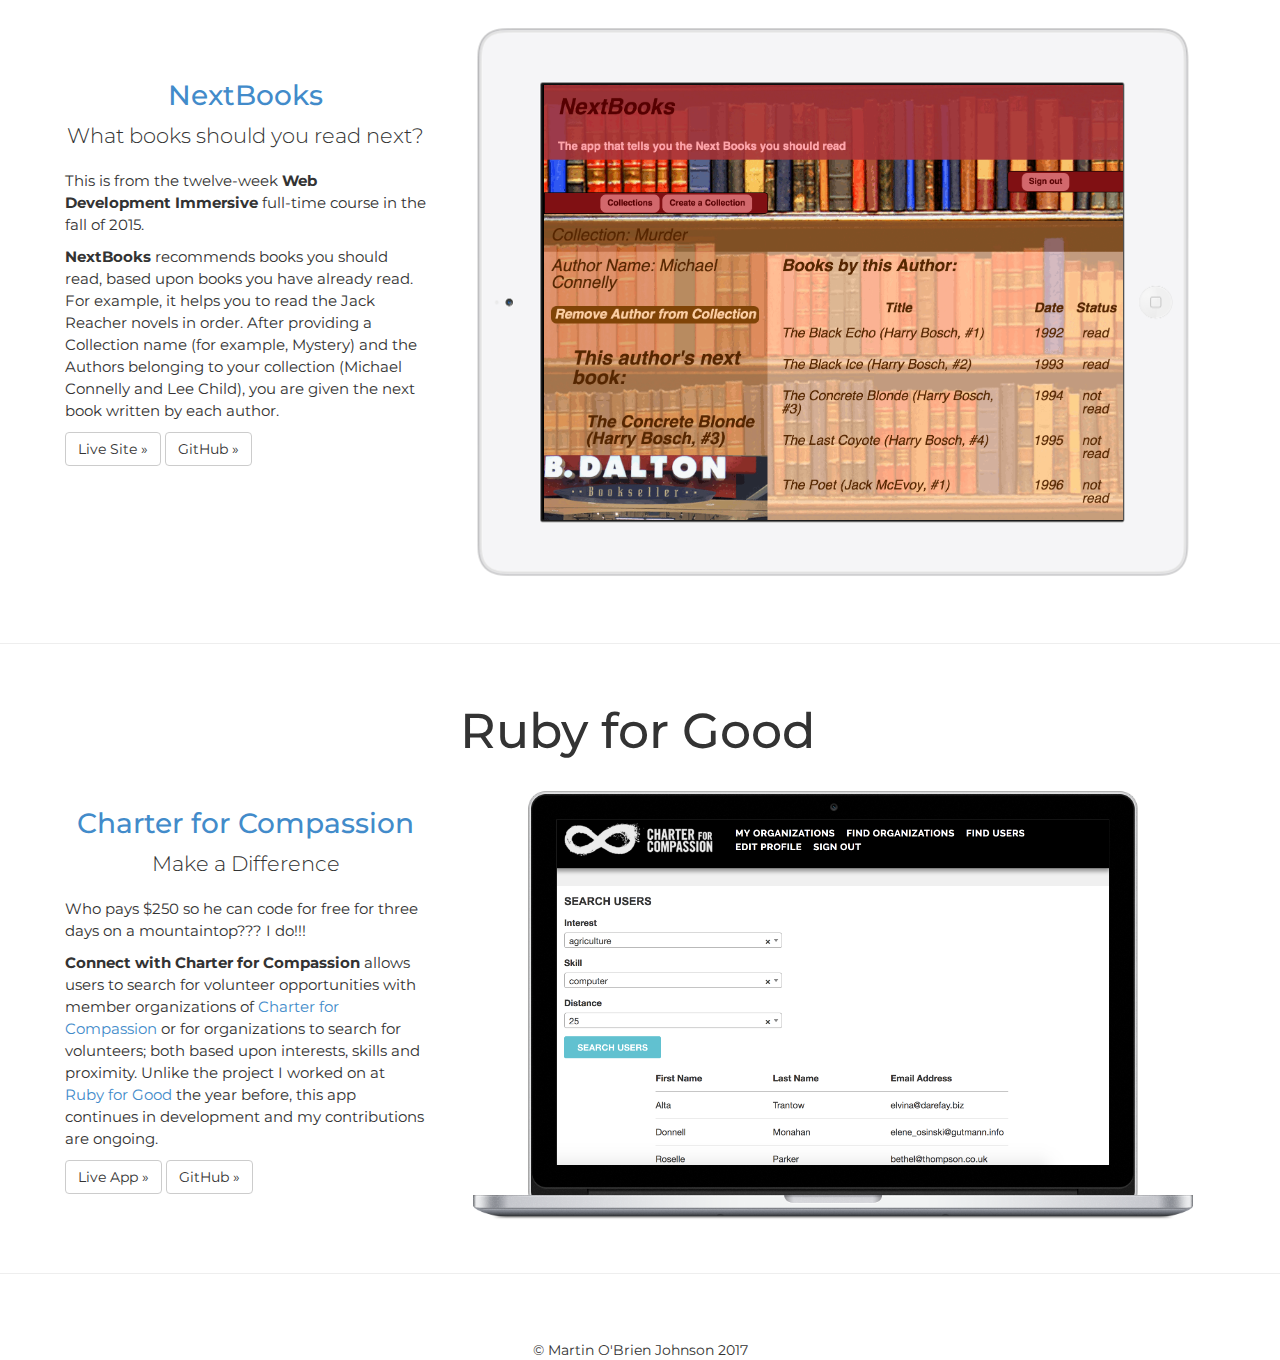
==== commit 65cc3d5a: "Edit descriptions" ====
--- a/index.html
+++ b/index.html
@@ -133,7 +133,7 @@
           <br>
           <h3><a target="_blank" href="https://secure-shore-2618.herokuapp.com">NextBooks</a></h3>
             <p class="lead">
-              What books should your read next?
+              What books should you read next?
             </p>
             <div class="project-description">
               <p>
@@ -185,7 +185,7 @@
                 Who pays $250 so he can code for free for three days on a mountaintop??? I do!!!
               </p>
               <p>
-                <strong>Connect with Charter for Compassion</strong> allows users to search for volunteer opportunities with member organizations of <a href="https://charterforcompassion.org/">Charter for Compassion</a> or for organizations to search for volunteers; both based upon interests, skills and proximity. Unlike the project I worked on at <a href="rubyforgood.org">Ruby for Good</a> the year before, this app continues in development and my contirbutions are ongoing.
+                <strong>Connect with Charter for Compassion</strong> allows users to search for volunteer opportunities with member organizations of <a href="https://charterforcompassion.org/">Charter for Compassion</a> or for organizations to search for volunteers; both based upon interests, skills and proximity. Unlike the project I worked on at <a href="rubyforgood.org">Ruby for Good</a> the year before, this app continues in development and my contributions are ongoing.
               </p>
             </div>
             <p>
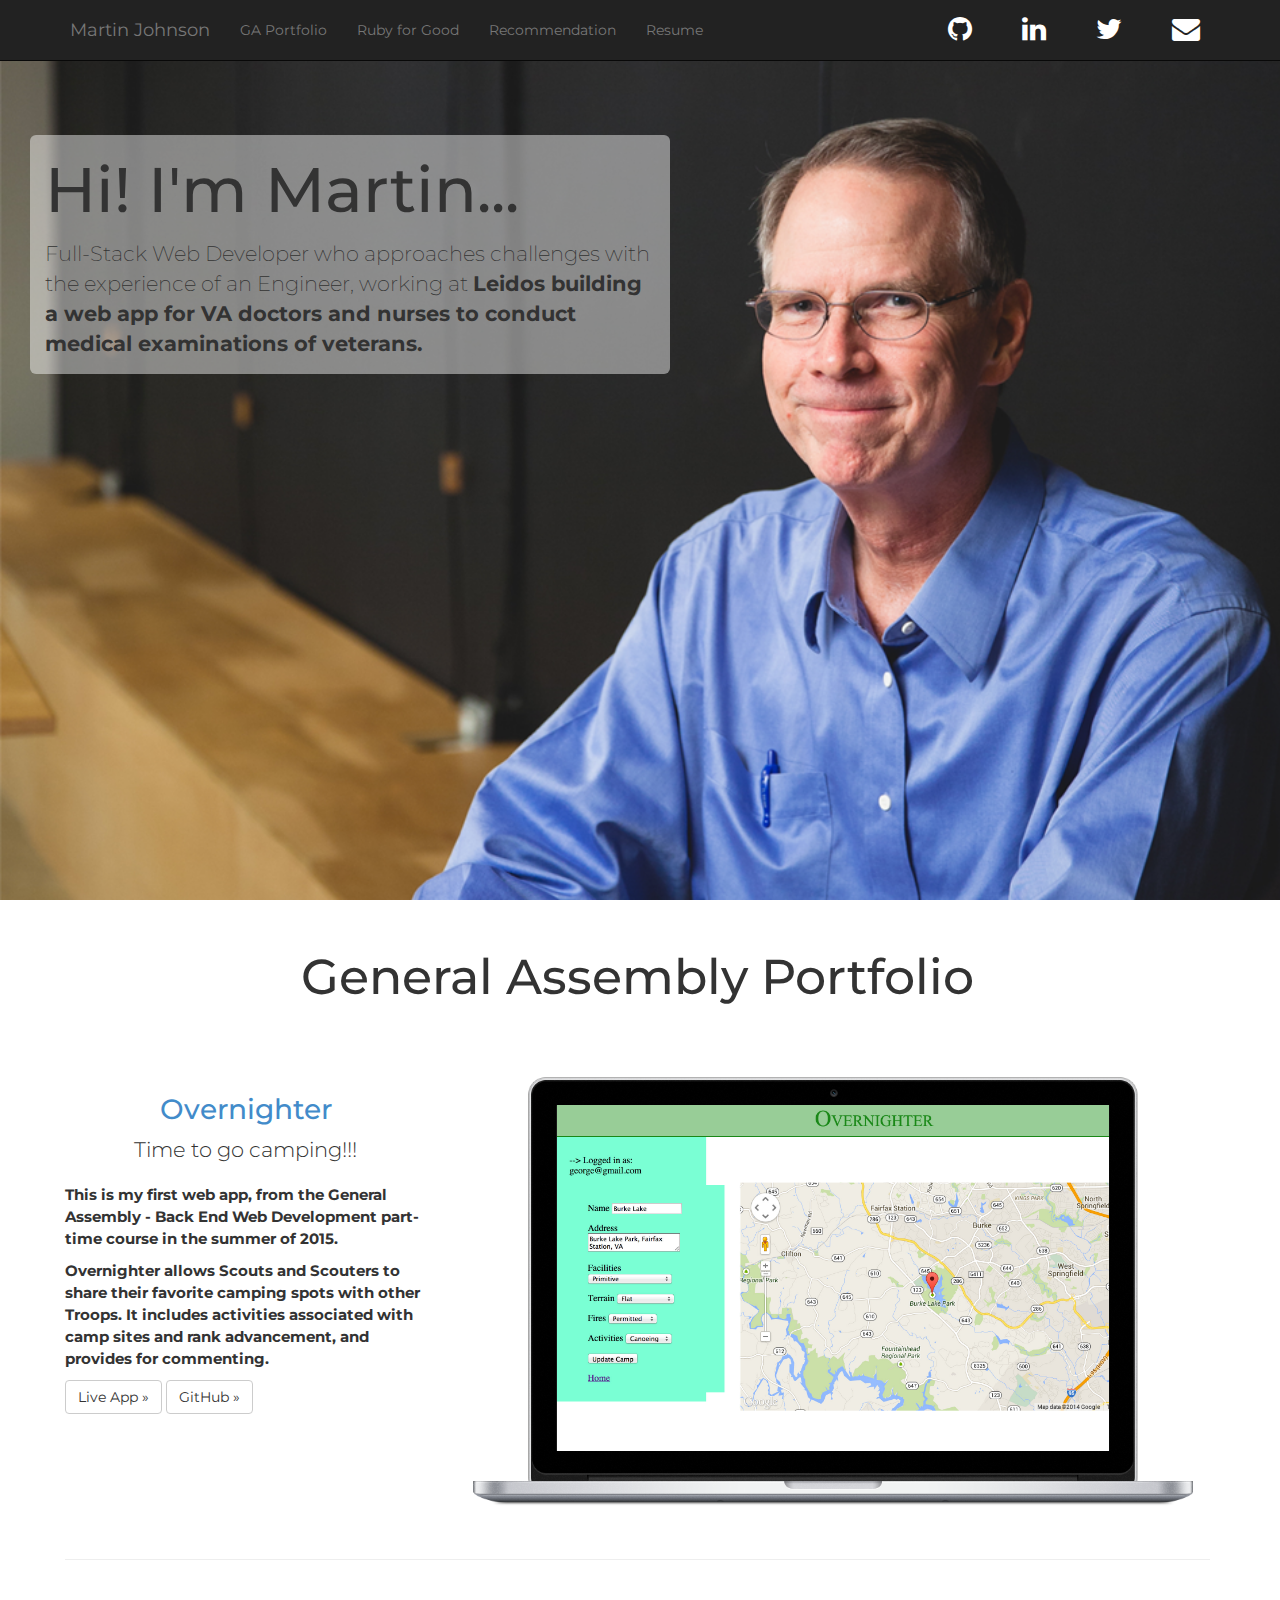
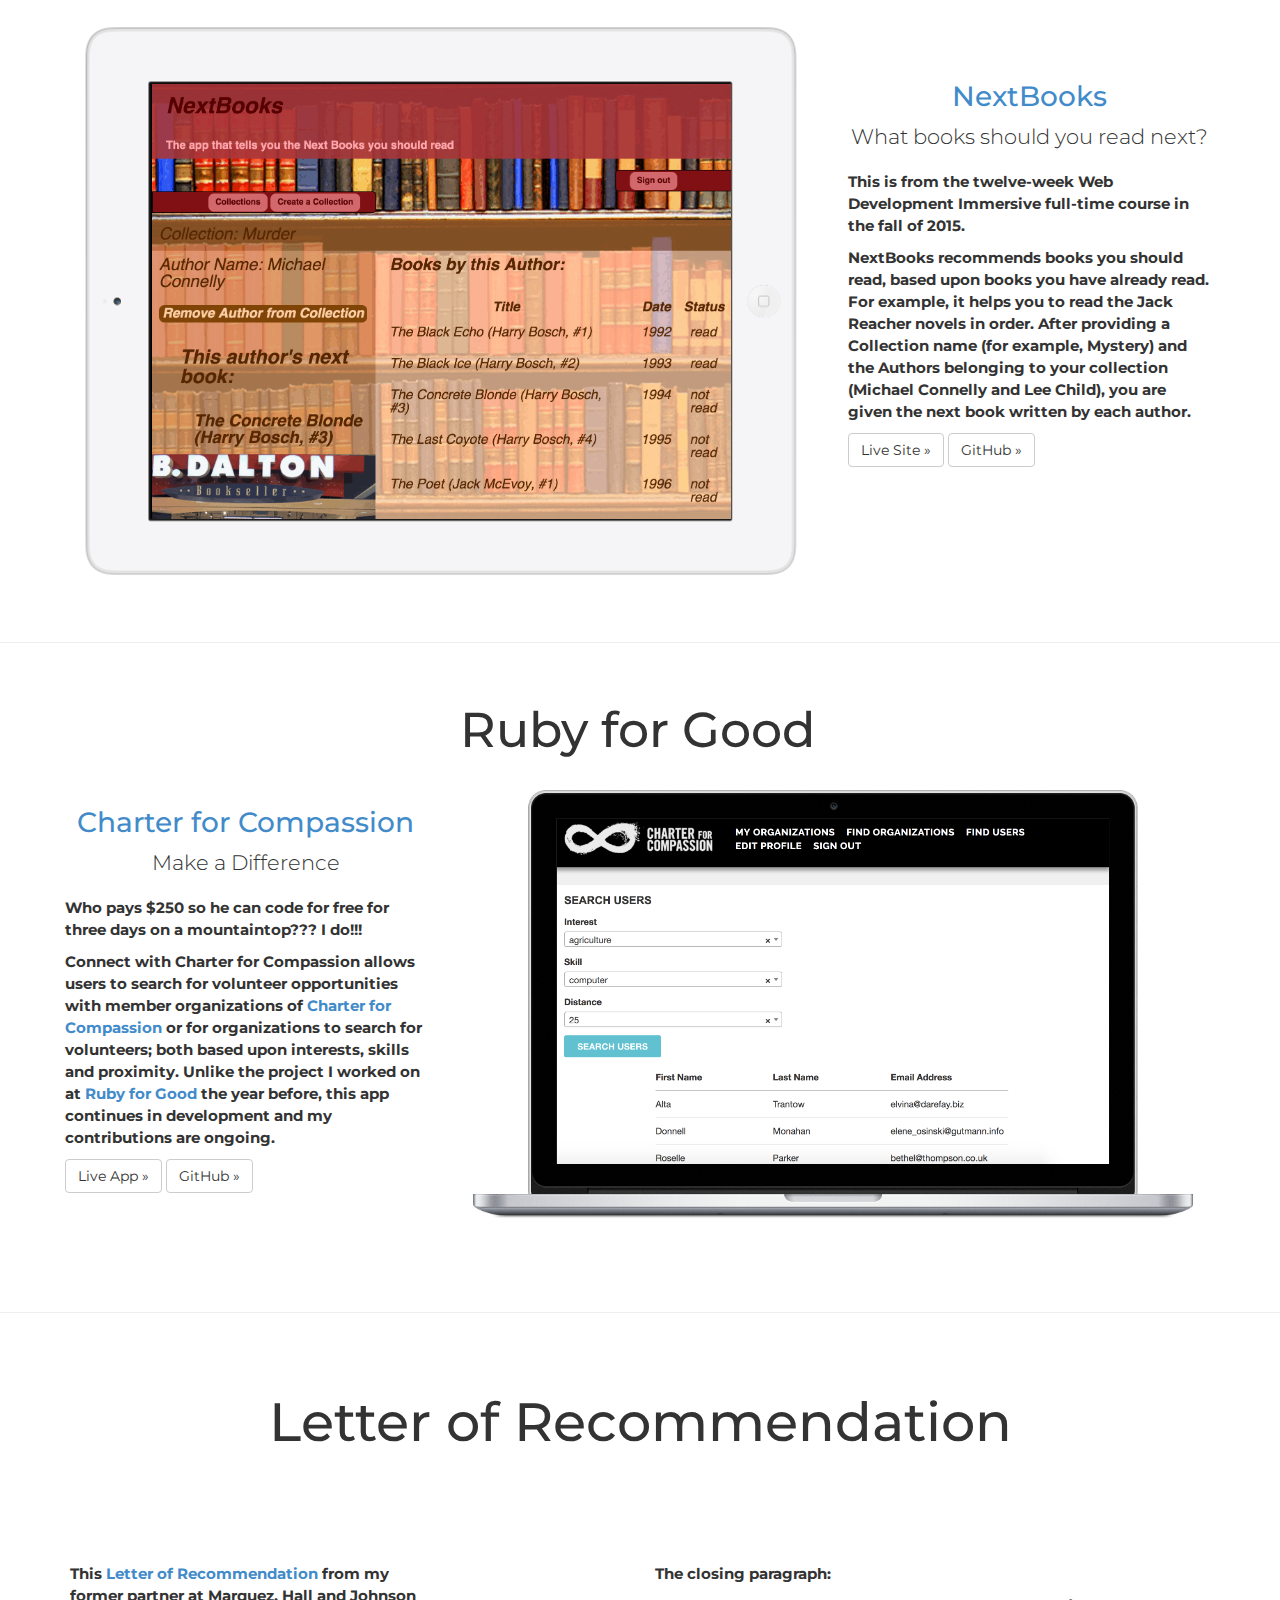
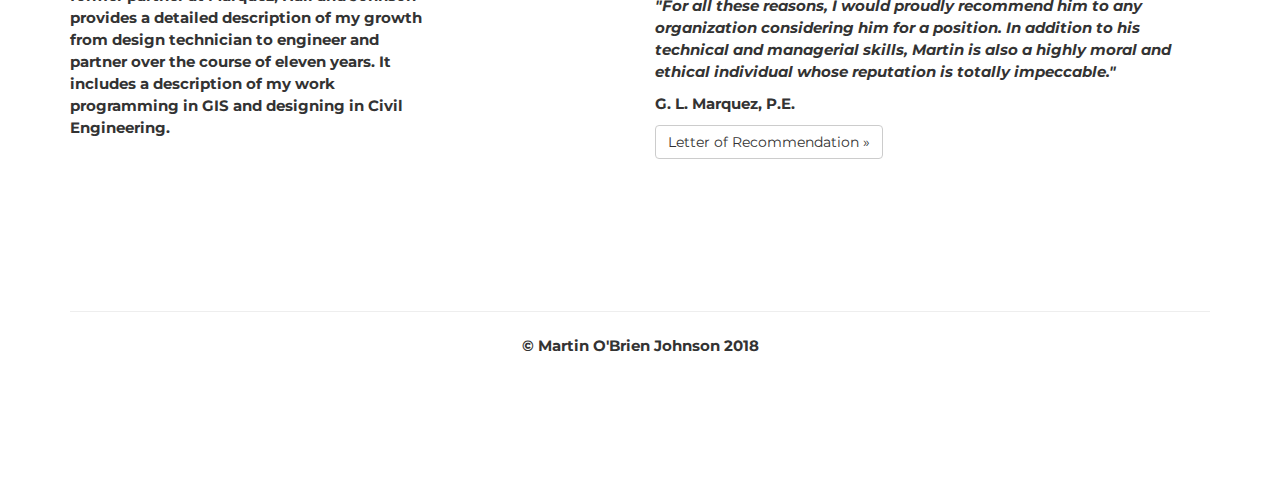
==== commit 3296f85c: "Add letter of recommendation" ====
--- a/index.html
+++ b/index.html
@@ -38,6 +38,7 @@
           <ul class="nav navbar-nav portfolio-nav">
             <li><a data-scroll href="#portfolio">GA Portfolio</a></li>
             <li><a data-scroll href="#ruby-for-good">Ruby for Good</a></li>
+            <li><a data-scroll href="#recommendation">Recommendation</a></li>
             <li><a target="_blank" href="img/MartinJohnsonResume.pdf">Resume</a></li>
           </ul>
 
@@ -66,7 +67,7 @@
         <h1>Hi! I'm Martin...</h1>
         <p></p>
         <p>
-          Full-Stack Web Developer who approaches challenges with the experience of an Engineer, working at CALIBRE building logistic apps for the Army.
+          Full-Stack Web Developer who approaches challenges with the experience of an Engineer, working at <strong>Leidos<strong> building a web app for VA doctors and nurses to conduct medical examinations of veterans.
         </p>
       </div>
     </div>
@@ -93,21 +94,21 @@
         <div class="col-md-4">
           <br>
           <h3><a target="_blank" href="https://limitless-mesa-2451.herokuapp.com">Overnighter</a></h3>
-            <p class="lead">
-              Time to go camping!!!
-            </p>
-            <div class="project-description">
-              <p>
-                This is my first web app, from the <strong>General Assembly - Back End Web Development</strong> part-time course in the summer of 2015.
-              </p>
-              <p>
-                <strong>Overnighter</strong> allows Scouts and Scouters to share their favorite camping spots with other Troops. It includes activities associated with camp sites and rank advancement, and provides for commenting.
-              </p>
-            </div>
-            <p>
-              <a class="btn btn-default" target="_blank" href="https://limitless-mesa-2451.herokuapp.com" role="button">Live App &raquo;</a>
-              <a class="btn btn-default" target="_blank" href="https://github.com/mobjohnson/Overnighter_app" role="button">GitHub &raquo;</a>
-            </p>
+          <p class="lead">
+            Time to go camping!!!
+          </p>
+          <div class="project-description">
+            <p>
+              This is my first web app, from the <strong>General Assembly - Back End Web Development</strong> part-time course in the summer of 2015.
+            </p>
+            <p>
+              <strong>Overnighter</strong> allows Scouts and Scouters to share their favorite camping spots with other Troops. It includes activities associated with camp sites and rank advancement, and provides for commenting.
+            </p>
+          </div>
+          <p>
+            <a class="btn btn-default" target="_blank" href="https://limitless-mesa-2451.herokuapp.com" role="button">Live App &raquo;</a>
+            <a class="btn btn-default" target="_blank" href="https://github.com/mobjohnson/Overnighter_app" role="button">GitHub &raquo;</a>
+          </p>
         </div>
 
         <div class="col-md-8">
@@ -127,31 +128,6 @@
       <!-- Second Project -->
    
       <div class="row">
-        <div class="col-md-4">
-          <br>
-          <br>
-          <br>
-          <h3><a target="_blank" href="https://secure-shore-2618.herokuapp.com">NextBooks</a></h3>
-            <p class="lead">
-              What books should you read next?
-            </p>
-            <div class="project-description">
-              <p>
-                This is from the twelve-week <strong>Web Development Immersive</strong> full-time course in the fall of 2015.
-              </p>
-              <p>
-                <strong>NextBooks</strong> recommends books you should read, based upon books you have already read. For example, it helps you to read the Jack Reacher novels in order. After providing a Collection name (for example, Mystery) and the Authors belonging to your collection (Michael Connelly and Lee Child), you are given the next book written by each author.
-              </p>
-            </div>
-            <p>
-              <a class="btn btn-default" target="_blank" href="https://secure-shore-2618.herokuapp.com" role="button">Live Site &raquo;</a>
-              <a class="btn btn-default" target="_blank" href="https://github.com/mobjohnson/next-books" role="button">GitHub &raquo;</a>
-            </p>
-        </div>
-
-
-        <!-- Blank -->
-        <div class="col-md-2"></div>
 
         <div class="col-md-8">
           <div id="cafe-mapper" class="device-mockup ipad white landscape nextbooks">
@@ -161,6 +137,33 @@
               </div>
           </div>
         </div>
+
+        <!-- Blank -->
+        <div class="col-md-2"></div>
+
+        <div class="col-md-4">
+          <br>
+          <br>
+          <br>
+          <h3><a target="_blank" href="https://secure-shore-2618.herokuapp.com">NextBooks</a></h3>
+          <p class="lead">
+            What books should you read next?
+          </p>
+          <div class="project-description">
+            <p>
+              This is from the twelve-week <strong>Web Development Immersive</strong> full-time course in the fall of 2015.
+            </p>
+            <p>
+              <strong>NextBooks</strong> recommends books you should read, based upon books you have already read. For example, it helps you to read the Jack Reacher novels in order. After providing a Collection name (for example, Mystery) and the Authors belonging to your collection (Michael Connelly and Lee Child), you are given the next book written by each author.
+            </p>
+          </div>
+          <p>
+            <a class="btn btn-default" target="_blank" href="https://secure-shore-2618.herokuapp.com" role="button">Live Site &raquo;</a>
+            <a class="btn btn-default" target="_blank" href="https://github.com/mobjohnson/next-books" role="button">GitHub &raquo;</a>
+          </p>
+        </div>
+
+
       </div>
     </div>
 
@@ -175,23 +178,23 @@
         <!-- Charter fo Compassion -->
       <div class="row">
         <div class="col-md-4">
-          <br>
-          <h3><a target="_blank" href="https://limitless-mesa-2451.herokuapp.com">Charter for Compassion</a></h3>
-            <p class="lead">
-              Make a Difference
-            </p>
-            <div class="project-description">
-              <p>
-                Who pays $250 so he can code for free for three days on a mountaintop??? I do!!!
-              </p>
-              <p>
-                <strong>Connect with Charter for Compassion</strong> allows users to search for volunteer opportunities with member organizations of <a href="https://charterforcompassion.org/">Charter for Compassion</a> or for organizations to search for volunteers; both based upon interests, skills and proximity. Unlike the project I worked on at <a href="rubyforgood.org">Ruby for Good</a> the year before, this app continues in development and my contributions are ongoing.
-              </p>
-            </div>
-            <p>
-              <a class="btn btn-default" target="_blank" href="https://cfc-members.cfapps.io/" role="button">Live App &raquo;</a>
-              <a class="btn btn-default" target="_blank" href="https://github.com/rubyforgood/CharterForCompassion" role="button">GitHub &raquo;</a>
-            </p>
+        <br>
+        <h3><a target="_blank" href="https://cfc-members.cfapps.io/">Charter for Compassion</a></h3>
+          <p class="lead">
+            Make a Difference
+          </p>
+          <div class="project-description">
+            <p>
+              Who pays $250 so he can code for free for three days on a mountaintop??? I do!!!
+            </p>
+            <p>
+              <strong>Connect with Charter for Compassion</strong> allows users to search for volunteer opportunities with member organizations of <a href="https://charterforcompassion.org/">Charter for Compassion</a> or for organizations to search for volunteers; both based upon interests, skills and proximity. Unlike the project I worked on at <a href="rubyforgood.org">Ruby for Good</a> the year before, this app continues in development and my contributions are ongoing.
+            </p>
+          </div>
+          <p>
+            <a class="btn btn-default" target="_blank" href="https://cfc-members.cfapps.io/" role="button">Live App &raquo;</a>
+            <a class="btn btn-default" target="_blank" href="https://github.com/rubyforgood/CharterForCompassion" role="button">GitHub &raquo;</a>
+          </p>
         </div>
 
         <div class="col-md-8">
@@ -206,19 +209,61 @@
     </div>
 
     <br>
+    <br>
+    <br>
     <hr>
-    <br>
-
-
-
-    <!-- Sumter County GIS and Ruby for Good -->
+
+    <!-- Letter of Recommendation  -->
+
+
+    <!-- Ruby for Good -->
+    <div class="container recommendation" id="recommendation" name="recommendation">
+      <h2>Letter of Recommendation</h2>
+      
+      <div class="row">
+
+        <div class="col-md-4">
+          <div class="recommendation-description">
+            <p>
+              This <strong><a href="img/LetterOfRecommendation.pdf">Letter of Recommendation</a></strong> from my former partner at Marquez, Hall and Johnson provides a detailed description of my growth from design technician to engineer and partner over the course of eleven years. It includes a description of my work programming in GIS and designing in Civil Engineering.
+            </p>
+          </div>
+        </div>
+
+        <!-- Blank -->
+        <div class="col-md-2"></div>
+
+        <div class="col-md-6">
+          <div class="recommendation-specifics">
+            <p>
+              The closing paragraph:
+            </p>
+            <p class="quote">
+              "For all these reasons, I would proudly recommend him to any organization considering him for a position. In addition to his technical and managerial skills, Martin is also a highly moral and ethical individual whose reputation is totally impeccable."
+            </p>
+            <p>
+              G. L. Marquez, P.E.
+            </p>
+            <p>
+              <a class="btn btn-default" target="_blank" href="img/LetterOfRecommendation.pdf" role="button">Letter of Recommendation &raquo;</a>
+            </p>
+          </div>
+        </div>
+      </div>
+
+
+      <br>
+      <hr>
+
+
+
+    <!-- Sumter County GIS  -->
     
     <!-- About Me -->
 
 
-    <div>
       <footer>
-        <p>&copy; Martin O'Brien Johnson 2017</p>
+        <p>&copy; Martin O'Brien Johnson 2018</p>
       </footer>
     </div><!--- /.container -->
 
--- a/css/style.css
+++ b/css/style.css
@@ -90,6 +90,25 @@
   margin-top: -60px;
 }
 
+.recommendation {
+  padding-top: 100px;
+  padding-bottom: 100px;
+  font-size: 1.1em;
+  margin-top: -60px;
+ }
+
+.recommendation-description, .recommendation-specifics {
+  padding-top: 100px;
+  padding-bottom: 100px;
+  
+  margin: 200px, 0, 200px, 0;
+  /*height: 200px;*/
+}
+
+.quote {
+  font-style: italic;
+}
+
 .fa {
   margin: 0 10px;
 }
@@ -153,7 +172,7 @@
 
 @media all and (max-width: 600px) {
     .jumbotron {
-        display: none;
+      display: none;
     }
 
     .mobile-headshot {
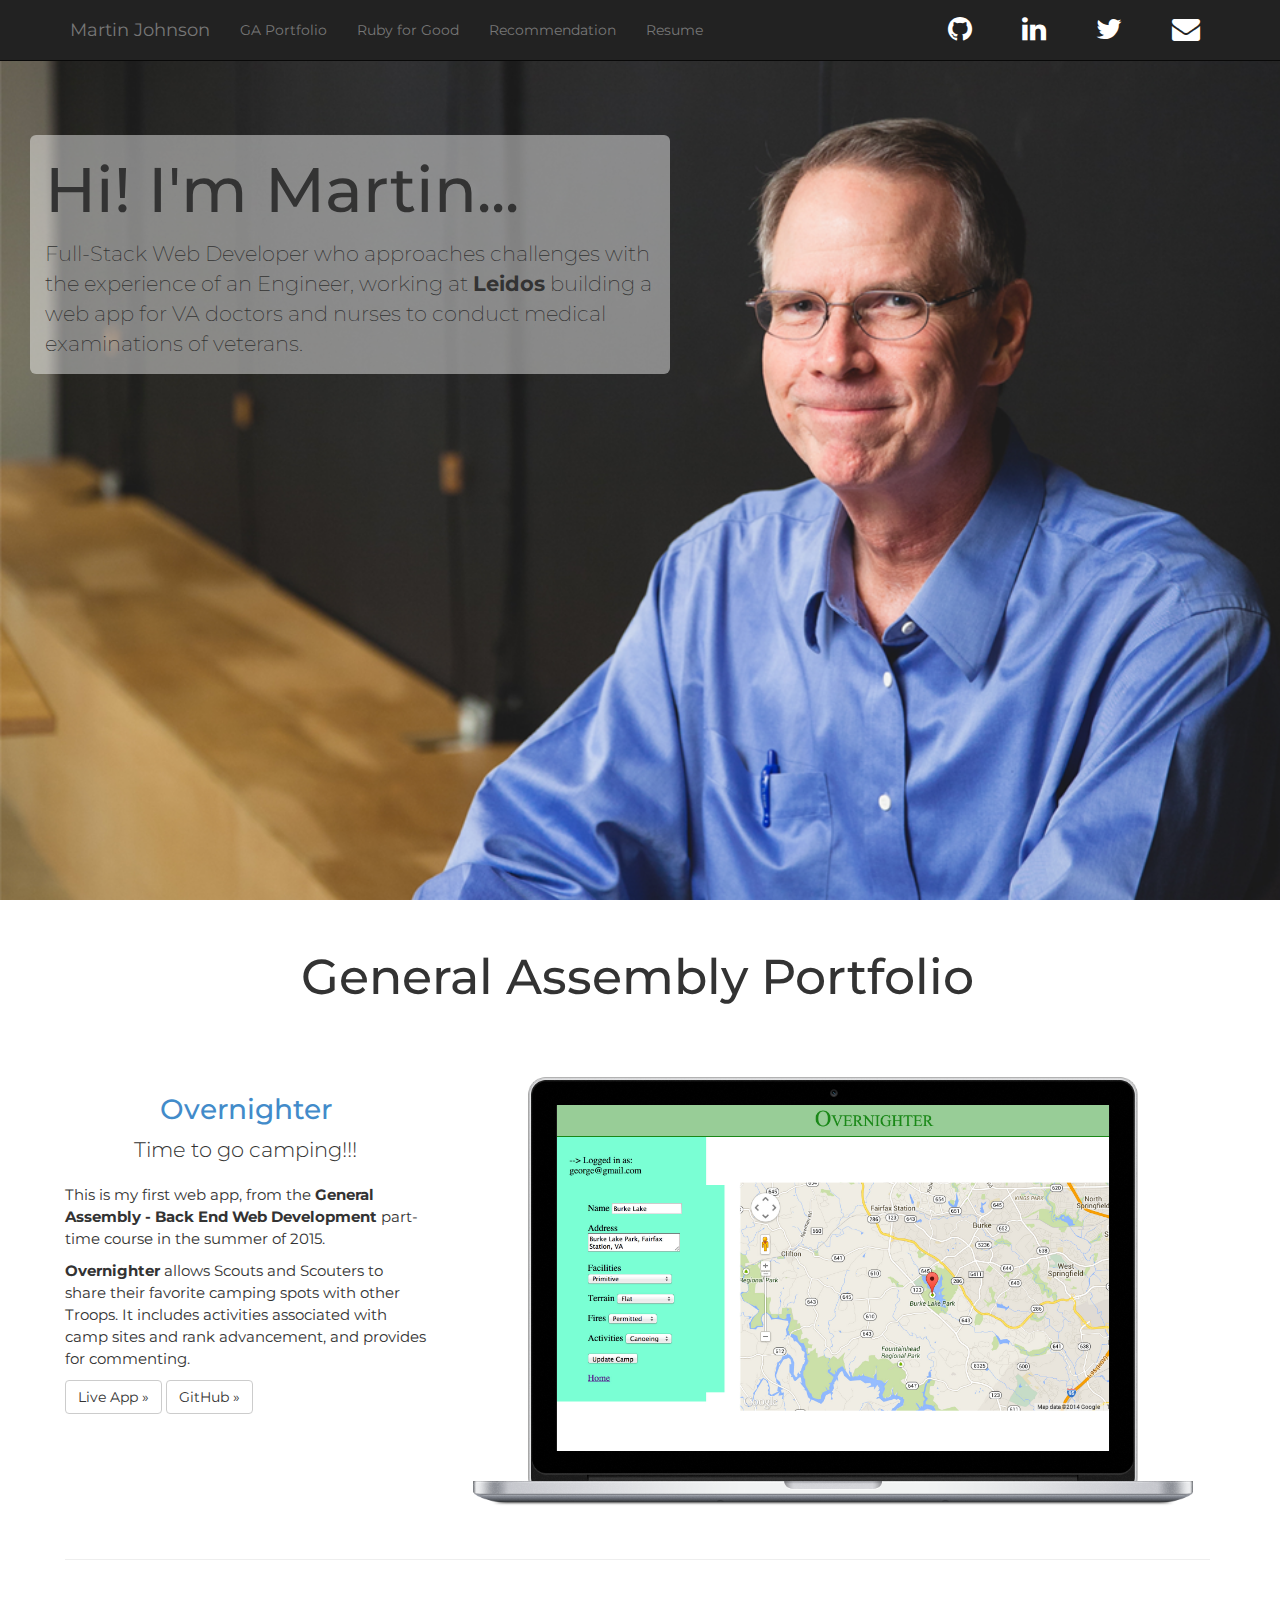
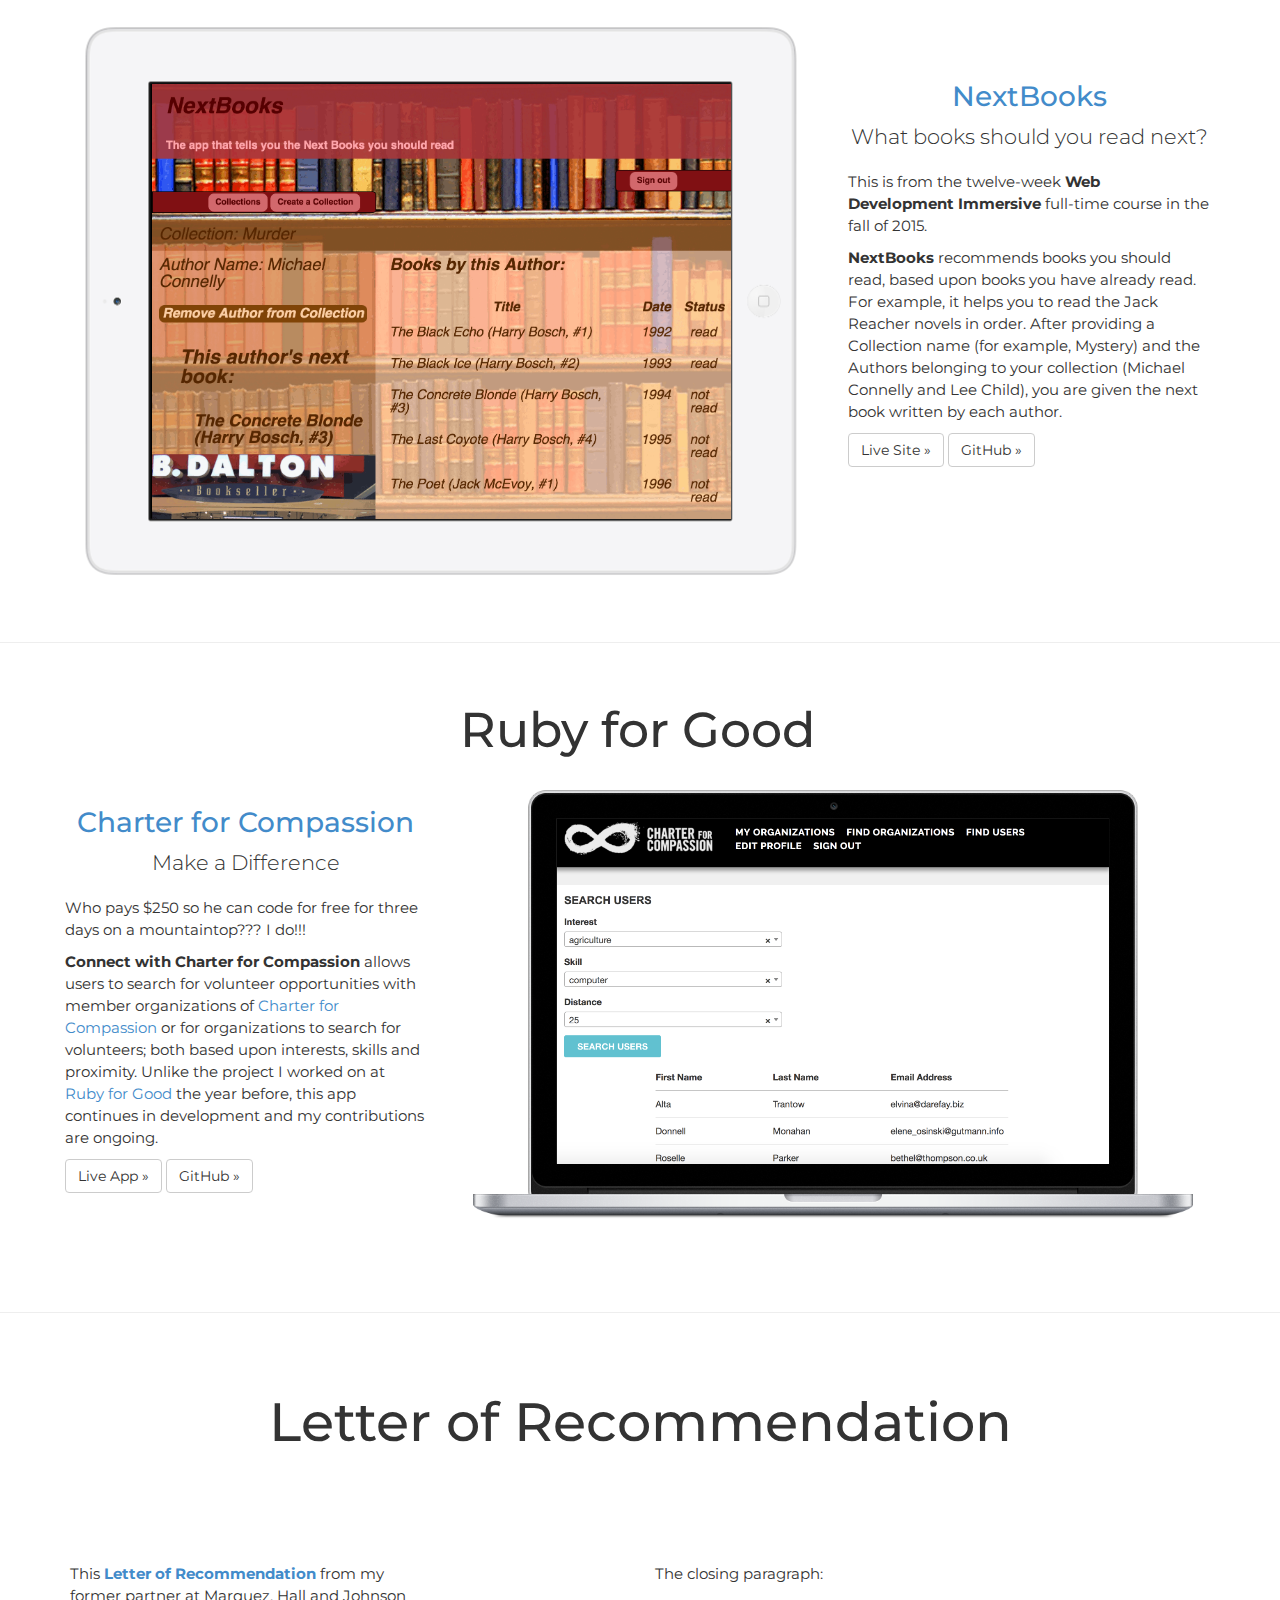
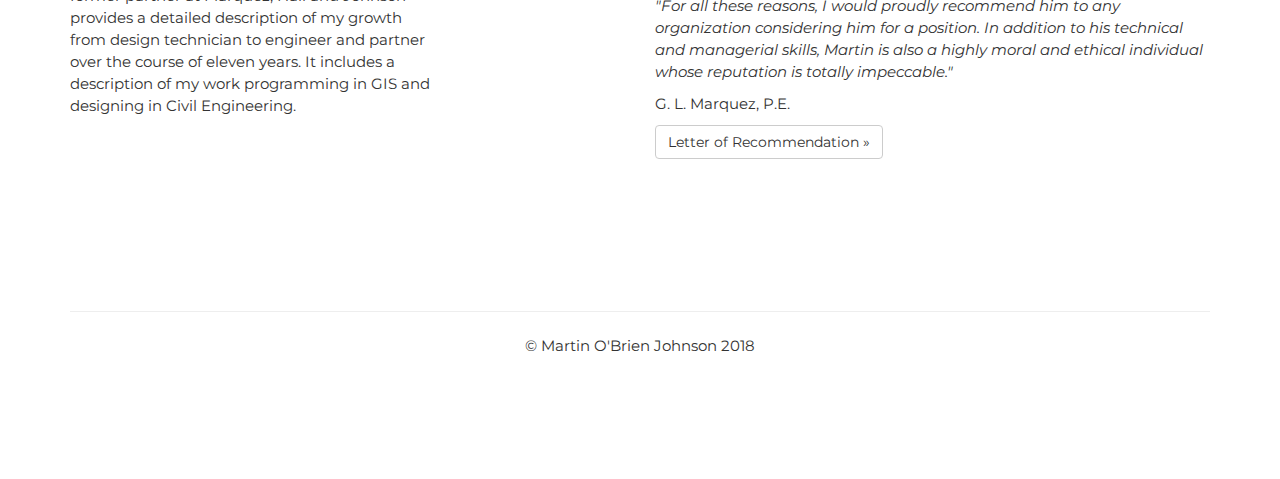
==== commit f2b81a85: "Fix strong tag" ====
--- a/index.html
+++ b/index.html
@@ -67,7 +67,7 @@
         <h1>Hi! I'm Martin...</h1>
         <p></p>
         <p>
-          Full-Stack Web Developer who approaches challenges with the experience of an Engineer, working at <strong>Leidos<strong> building a web app for VA doctors and nurses to conduct medical examinations of veterans.
+          Full-Stack Web Developer who approaches challenges with the experience of an Engineer, working at <strong>Leidos</strong> building a web app for VA doctors and nurses to conduct medical examinations of veterans.
         </p>
       </div>
     </div>
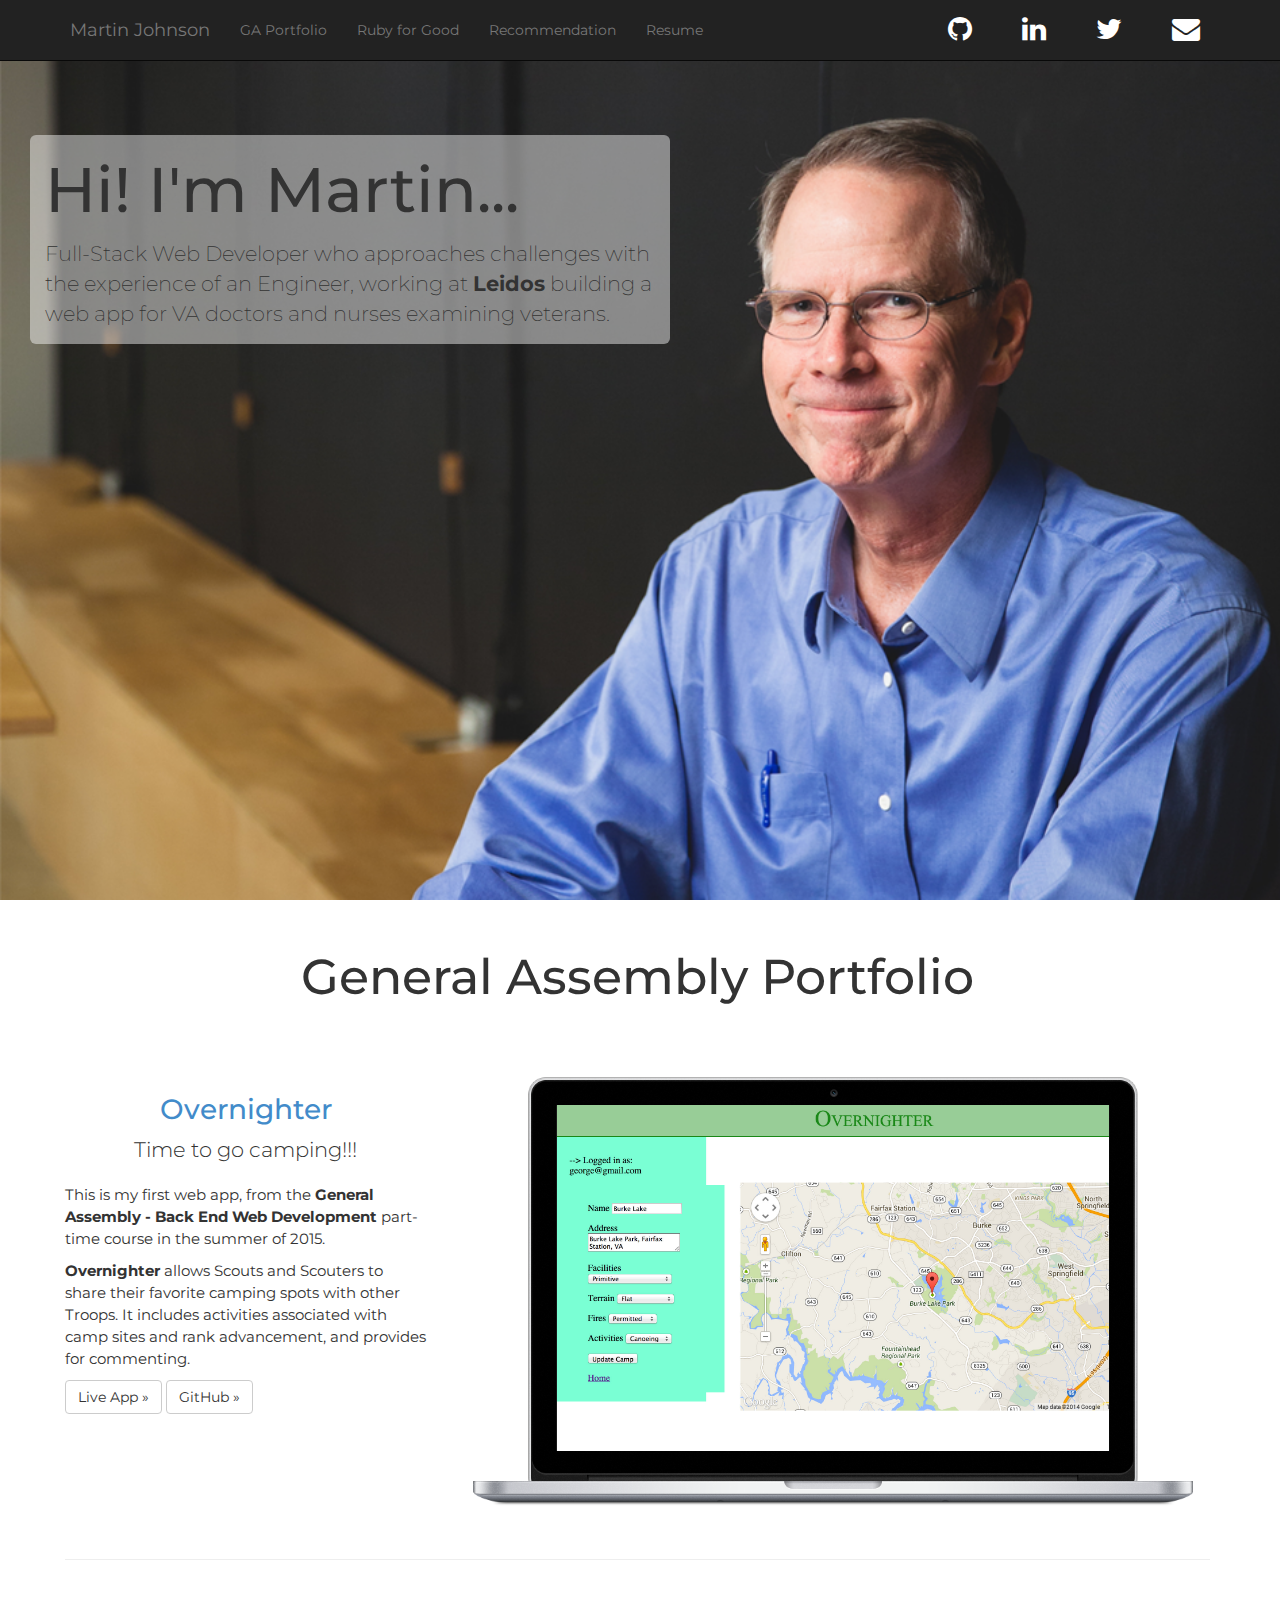
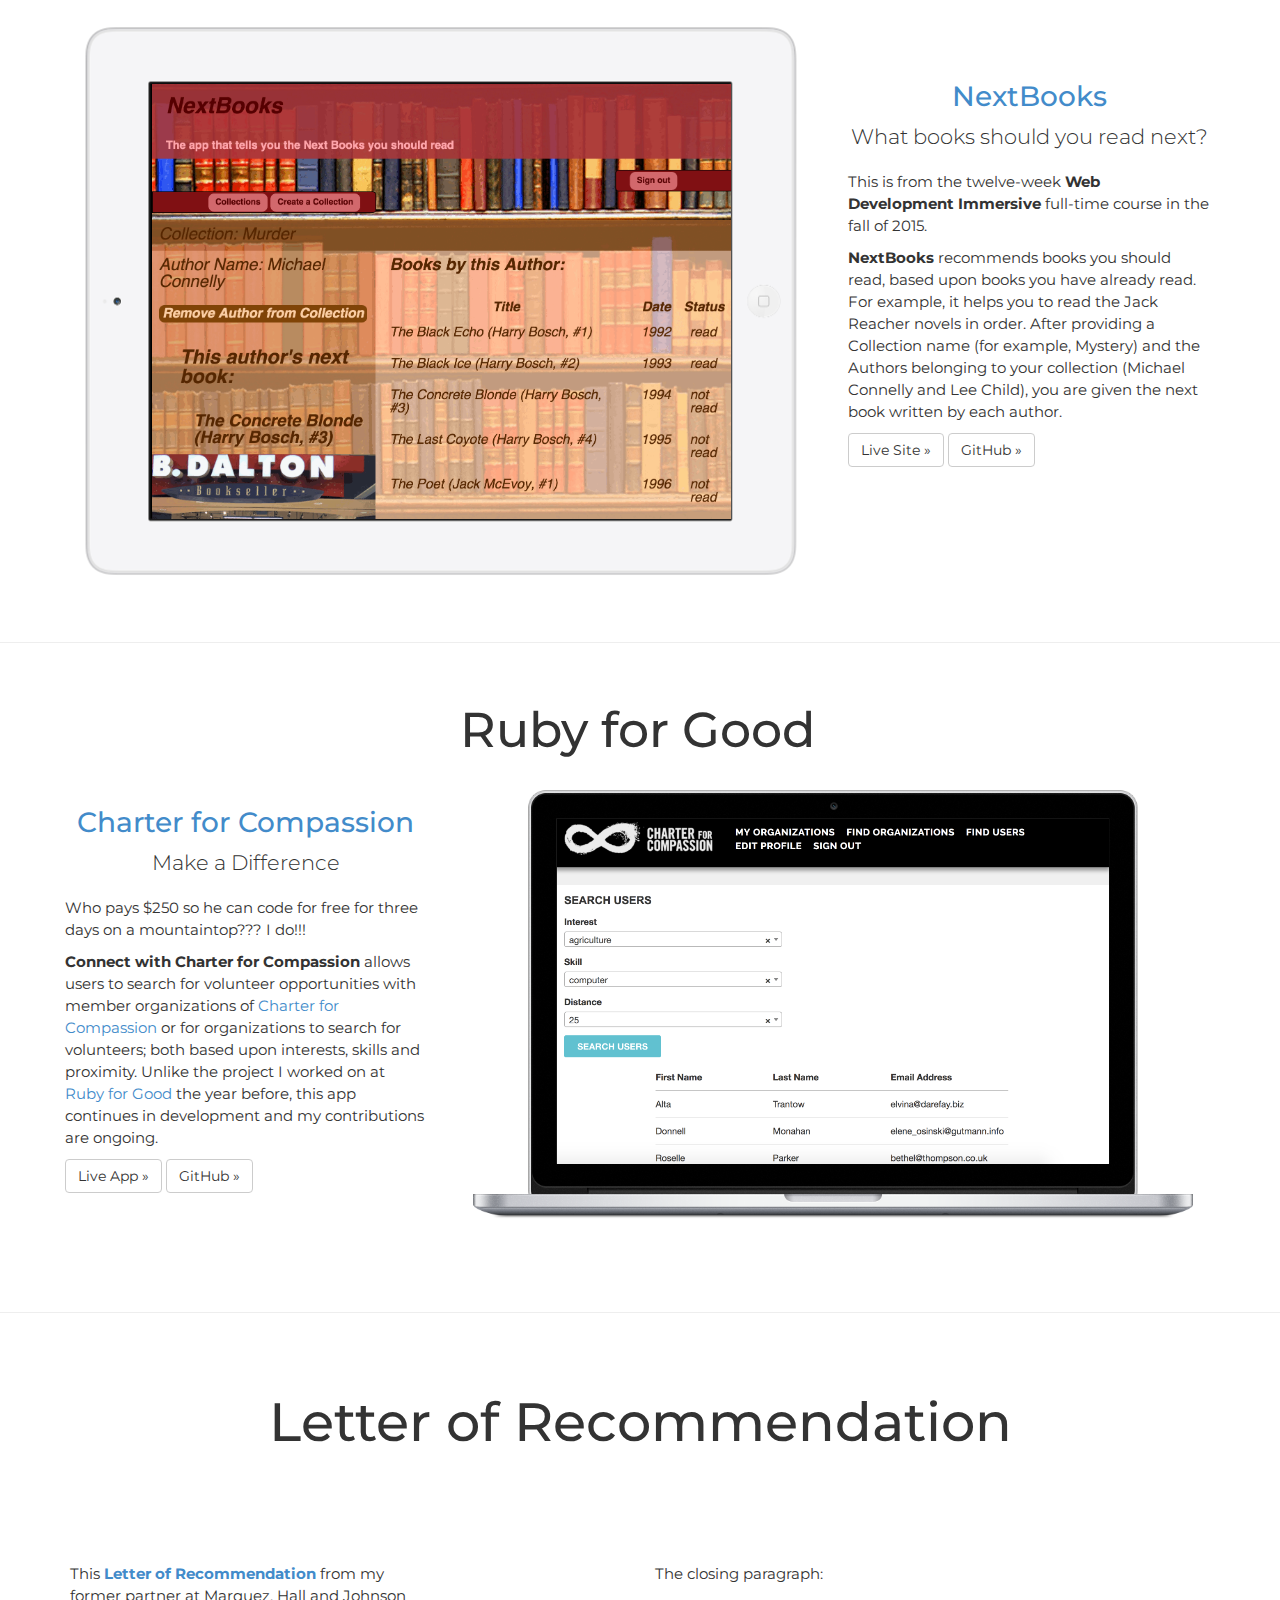
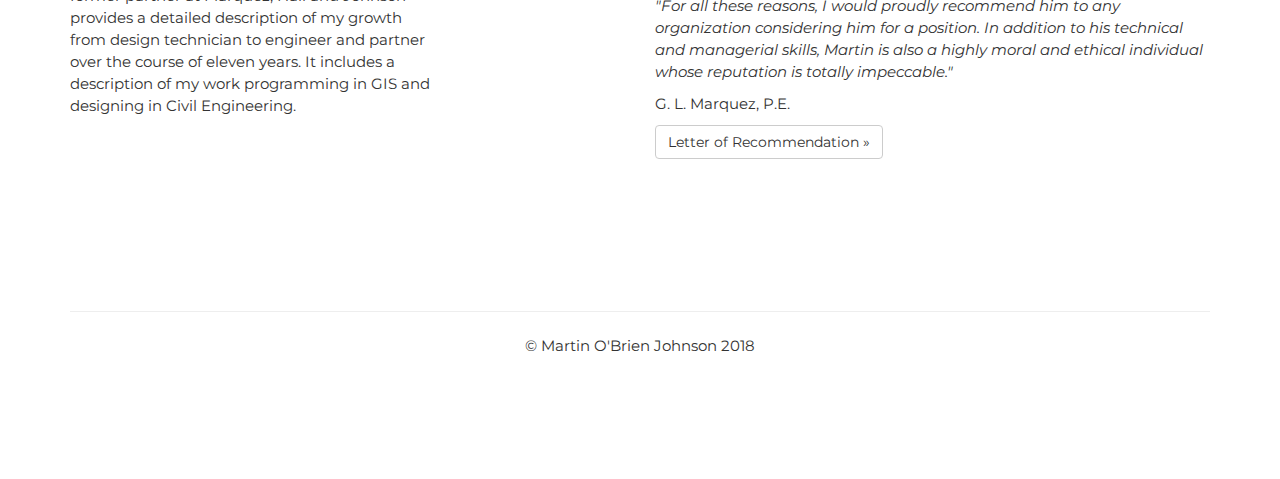
==== commit 60ef7497: "Incorporate changes per Margaret and Jim" ====
--- a/index.html
+++ b/index.html
@@ -67,7 +67,7 @@
         <h1>Hi! I'm Martin...</h1>
         <p></p>
         <p>
-          Full-Stack Web Developer who approaches challenges with the experience of an Engineer, working at <strong>Leidos</strong> building a web app for VA doctors and nurses to conduct medical examinations of veterans.
+          Full-Stack Web Developer who approaches challenges with the experience of an Engineer, working at <strong>Leidos</strong> building a web app for VA doctors and nurses examining veterans.
         </p>
       </div>
     </div>
